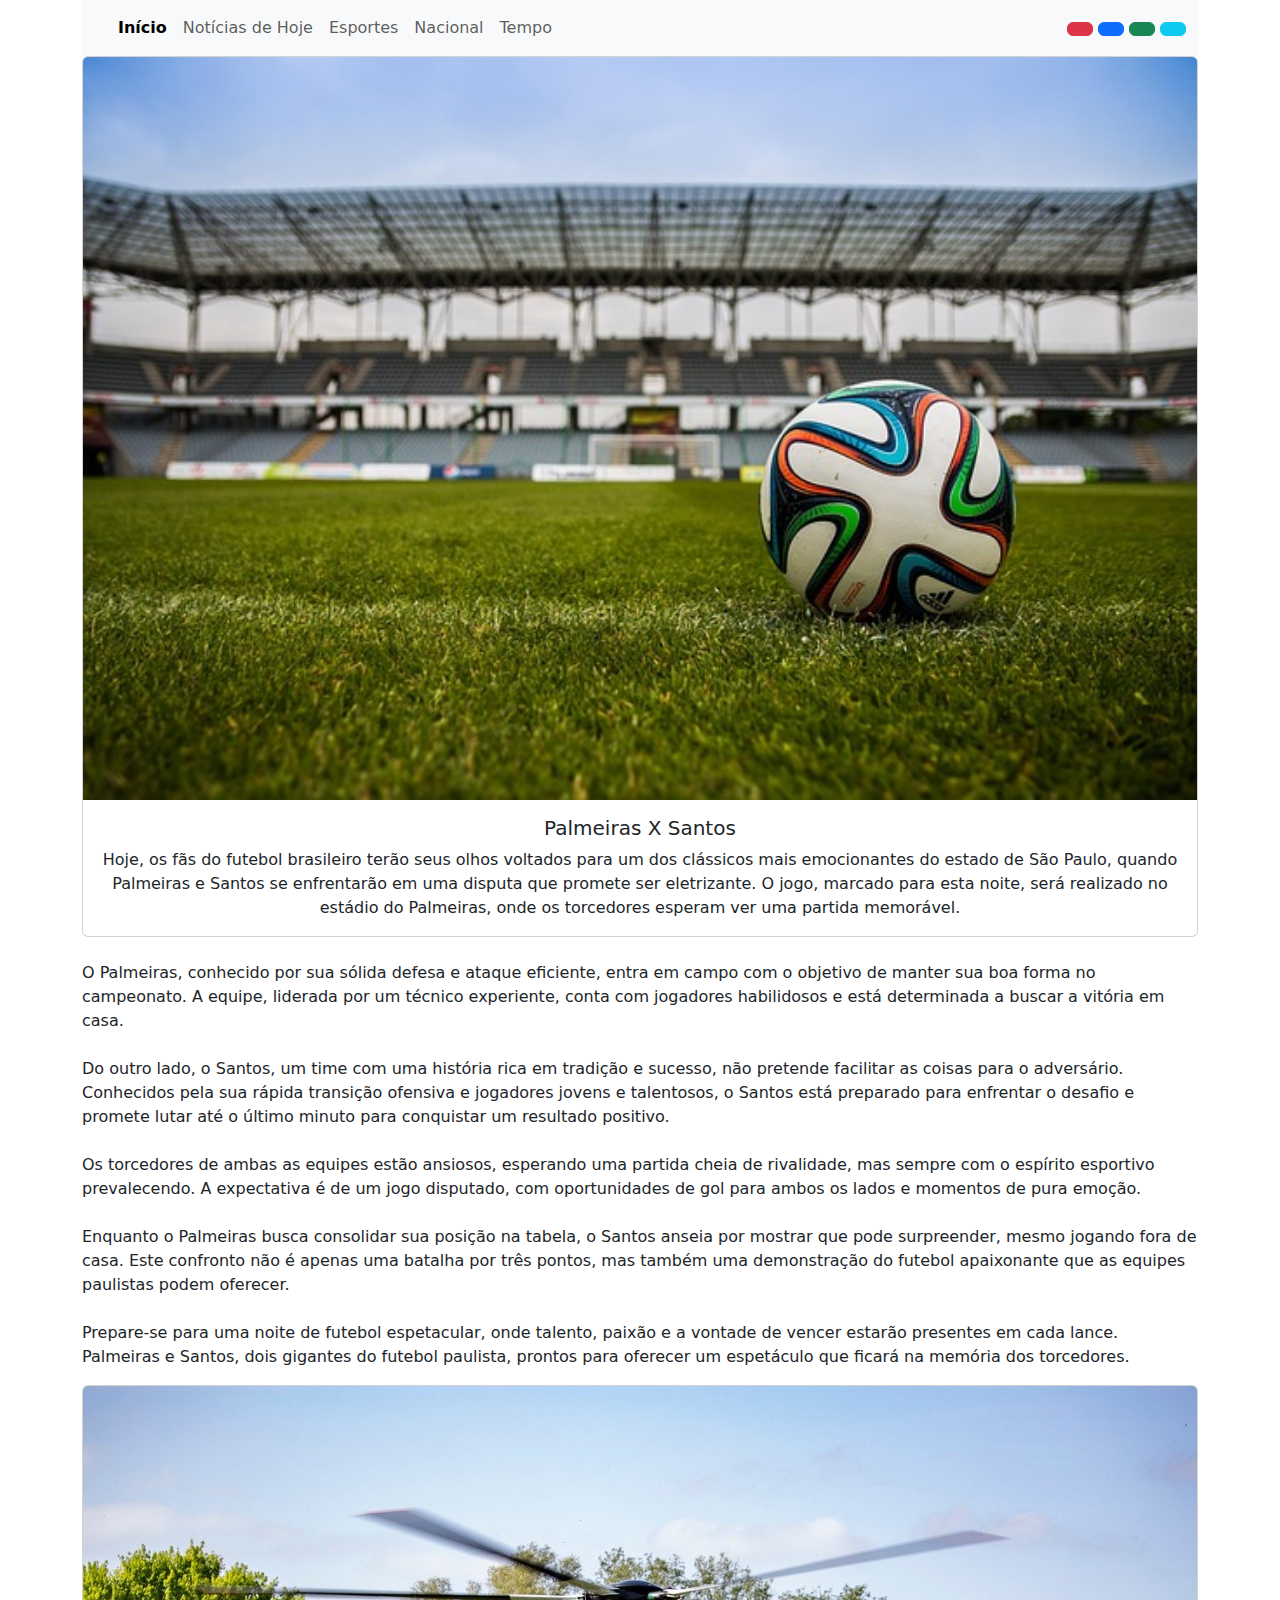
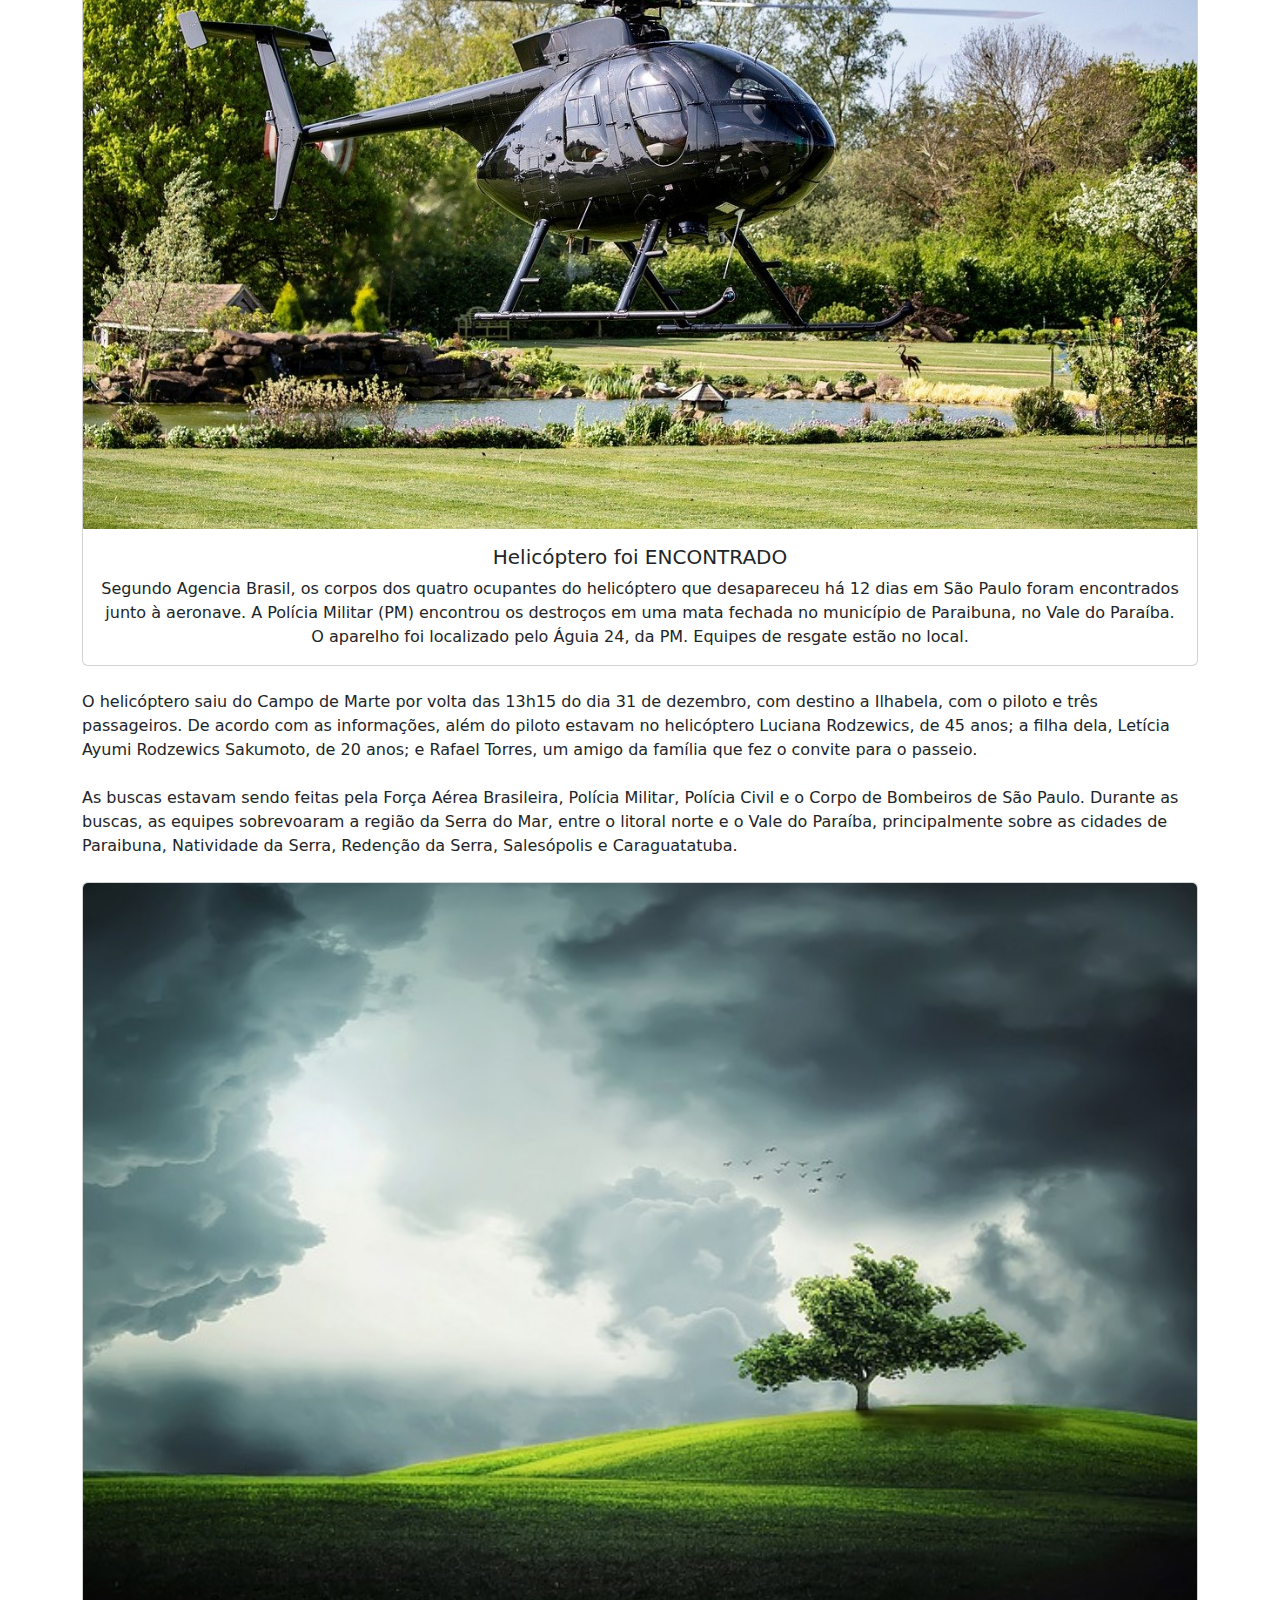
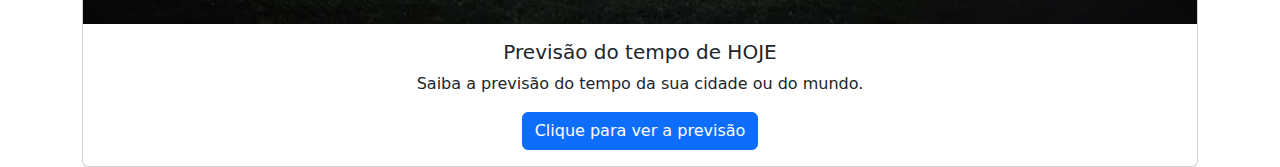
==== hoje.html @ dd2883b7 "Site indo ao ar" ====
<!DOCTYPE html>
<html lang="pt-BR">
<head>
    <meta charset="UTF-8">
    <meta name="viewport" content="width=device-width, initial-scale=1.0">
    <title>Notícias de HOJE</title>
    <link rel="stylesheet" type="text/css" href="css/bootstrap.min.css">
    <link rel="stylesheet" type="text/css" href="fonts/fontawesome-free-6.5.1-web/css/all.min.css">
    <link rel="stylesheet" type="text/css" href="css/style.css">
</head>
<body>
    <div class="container">
        


        <div class="row">
            <div class="col-lg-12">
                <nav class="navbar navbar-expand-lg bg-body-tertiary">
                    <div class="container-fluid">
                        <a class="navbar-brand" href="#"></a>
                        <button class="navbar-toggler" type="button" data-bs-toggle="collapse" data-bs-target="#navbarSupportedContent" aria-controls="navbarSupportedContent" aria-expanded="false" aria-label="Toggle navigation">
                            <span class="navbar-toggler-icon"></span>
                        </button>
                        <div class="collapse navbar-collapse" id="navbarSupportedContent">
                            <ul class="navbar-nav me-auto mb-2 mb-lg-0">
                                <li class="nav-item">
                                    <a class="nav-link active" aria-current="page" href="index.html"><strong>Início</strong></a>
                                </li>
                                <li class="nav-item">
                                    <a class="nav-link" href="hoje.html">Notícias de Hoje</a>
                                </li>
                                <li class="nav-item">
                                    <a class="nav-link" href="page1.html">Esportes</a>
                                </li>
                                <li class="nav-item">
                                    <a class="nav-link" href="page2.html">Nacional</a>
                                </li>
                                <li class="nav-item">
                                    <a class="nav-link" href="page3.html">Tempo</a>
                                </li>
                            </ul>
                            <div class="ms-auto">
                                <a href="#" class="btn btn-danger">
                                    <i class="fa-brands fa-instagram"></i>
                                </a>
                                <a href="#" class="btn btn-primary">
                                    <i class="fa-brands fa-facebook"></i>
                                </a>
                                <a href="#" class="btn btn-success">
                                    <i class="fa-brands fa-whatsapp"></i>
                                </a>
                                <a href="#" class="btn btn-info">
                                    <i class="fa-brands fa-twitter"></i>
                                </a>
                            </div>
                        </div>
                    </div>
                </nav>
            </div>
        </div>
        
        <div class="card" style="width: 100%;">
            <img src="images/futebol.jpg" class="card-img-top" alt="Foto de um jogo de Futebol">
            <div class="card-body" style="text-align: center;">
                <h5 class="card-title">Palmeiras X Santos</h5>
                <p class="card-text">Hoje, os fãs do futebol brasileiro terão seus olhos voltados para um dos clássicos mais emocionantes do estado de São Paulo, quando Palmeiras e Santos se enfrentarão em uma disputa que promete ser eletrizante. O jogo, marcado para esta noite, será realizado no estádio do Palmeiras, onde os torcedores esperam ver uma partida memorável.</p>
            </div>
        </div>
        
                <br>
            <p>O Palmeiras, conhecido por sua sólida defesa e ataque eficiente, entra em campo com o objetivo de manter sua boa forma no campeonato. A equipe, liderada por um técnico experiente, conta com jogadores habilidosos e está determinada a buscar a vitória em casa.
                <br>
                <br>
            Do outro lado, o Santos, um time com uma história rica em tradição e sucesso, não pretende facilitar as coisas para o adversário. Conhecidos pela sua rápida transição ofensiva e jogadores jovens e talentosos, o Santos está preparado para enfrentar o desafio e promete lutar até o último minuto para conquistar um resultado positivo.
                <br>
                <br>
            Os torcedores de ambas as equipes estão ansiosos, esperando uma partida cheia de rivalidade, mas sempre com o espírito esportivo prevalecendo. A expectativa é de um jogo disputado, com oportunidades de gol para ambos os lados e momentos de pura emoção.
                <br>
                <br>
            Enquanto o Palmeiras busca consolidar sua posição na tabela, o Santos anseia por mostrar que pode surpreender, mesmo jogando fora de casa. Este confronto não é apenas uma batalha por três pontos, mas também uma demonstração do futebol apaixonante que as equipes paulistas podem oferecer.
                <br>
                <br>
            Prepare-se para uma noite de futebol espetacular, onde talento, paixão e a vontade de vencer estarão presentes em cada lance. Palmeiras e Santos, dois gigantes do futebol paulista, prontos para oferecer um espetáculo que ficará na memória dos torcedores.
        </p>



        <div class="card" style="width: 100%;">
            <img src="images/helicoptero.jpg" class="card-img-top" alt="Foto de um helicóptero">
            <div class="card-body" style="text-align: center;">
                <h5 class="card-title">Helicóptero foi ENCONTRADO</h5>
                <p class="card-text">Segundo Agencia Brasil, os corpos dos quatro ocupantes do helicóptero que desapareceu há 12 dias em São Paulo foram encontrados junto à aeronave. A Polícia Militar (PM) encontrou os destroços em uma mata fechada no município de Paraibuna, no Vale do Paraíba. O aparelho foi localizado pelo Águia 24, da PM. Equipes de resgate estão no local.</p>
            </div>
        </div>
        
                <br>
            <p>O helicóptero saiu do Campo de Marte por volta das 13h15 do dia 31 de dezembro, com destino a Ilhabela, com o piloto e três passageiros. De acordo com as informações, além do piloto estavam no helicóptero Luciana Rodzewics, de 45 anos; a filha dela, Letícia Ayumi Rodzewics Sakumoto, de 20 anos; e Rafael Torres, um amigo da família que fez o convite para o passeio. 
                <br>
                <br>
            As buscas estavam sendo feitas pela Força Aérea Brasileira, Polícia Militar, Polícia Civil e o Corpo de Bombeiros de São Paulo. Durante as buscas, as equipes sobrevoaram a região da Serra do Mar, entre o litoral norte e o Vale do Paraíba, principalmente sobre as cidades de Paraibuna, Natividade da Serra, Redenção da Serra, Salesópolis e Caraguatatuba.
        </p>



        <div class="row mt-4">
            <div class="col-lg-12">
                <div class="card" style="width: 100%;">
                    <img src="images/tempo.jpg" class="card-img-top" alt="Foto do céu">
                    <div class="card-body" style="text-align: center;">
                        <h5 class="card-title">Previsão do tempo de HOJE</h5>
                        <p class="card-text">Saiba a previsão do tempo da sua cidade ou do mundo.</p>
                        <div class="d-flex justify-content-center">
                            <a href="page3.html" class="btn btn-primary">Clique para ver a previsão</a>
                        </div>
                    </div>
                </div>
            </div>
        </div>
        

    </div>

    <script type="text/javascript" src="js/bootstrap.bundle.min.js"></script>
</body>
</html>
---- css/style.css ----
@font-face {
    font-family: PlayfairDisplay;
    src: url(../fonts/Playfair_Display/static/PlayfairDisplay-ExtraBold.ttf);
}

.logo{
    font-family: PlayfairDisplay;
    font-size: 5rem;
    color: var(--bs-black);
}
.carousel-caption {
    background-color: rgba(0, 0, 0, 0.7);
    border-radius: 10px;
}

.temp {
    color: black;
    margin-top: 30px;
}

.descricao {
    color: black;
    margin-left: 20px;
    text-transform: capitalize; /* Deixa a primeira letra maiuscula*/
}

.umidade {
    color: black;
    margin-top: 30px;
}

.lupa {
    height: 20px;
}
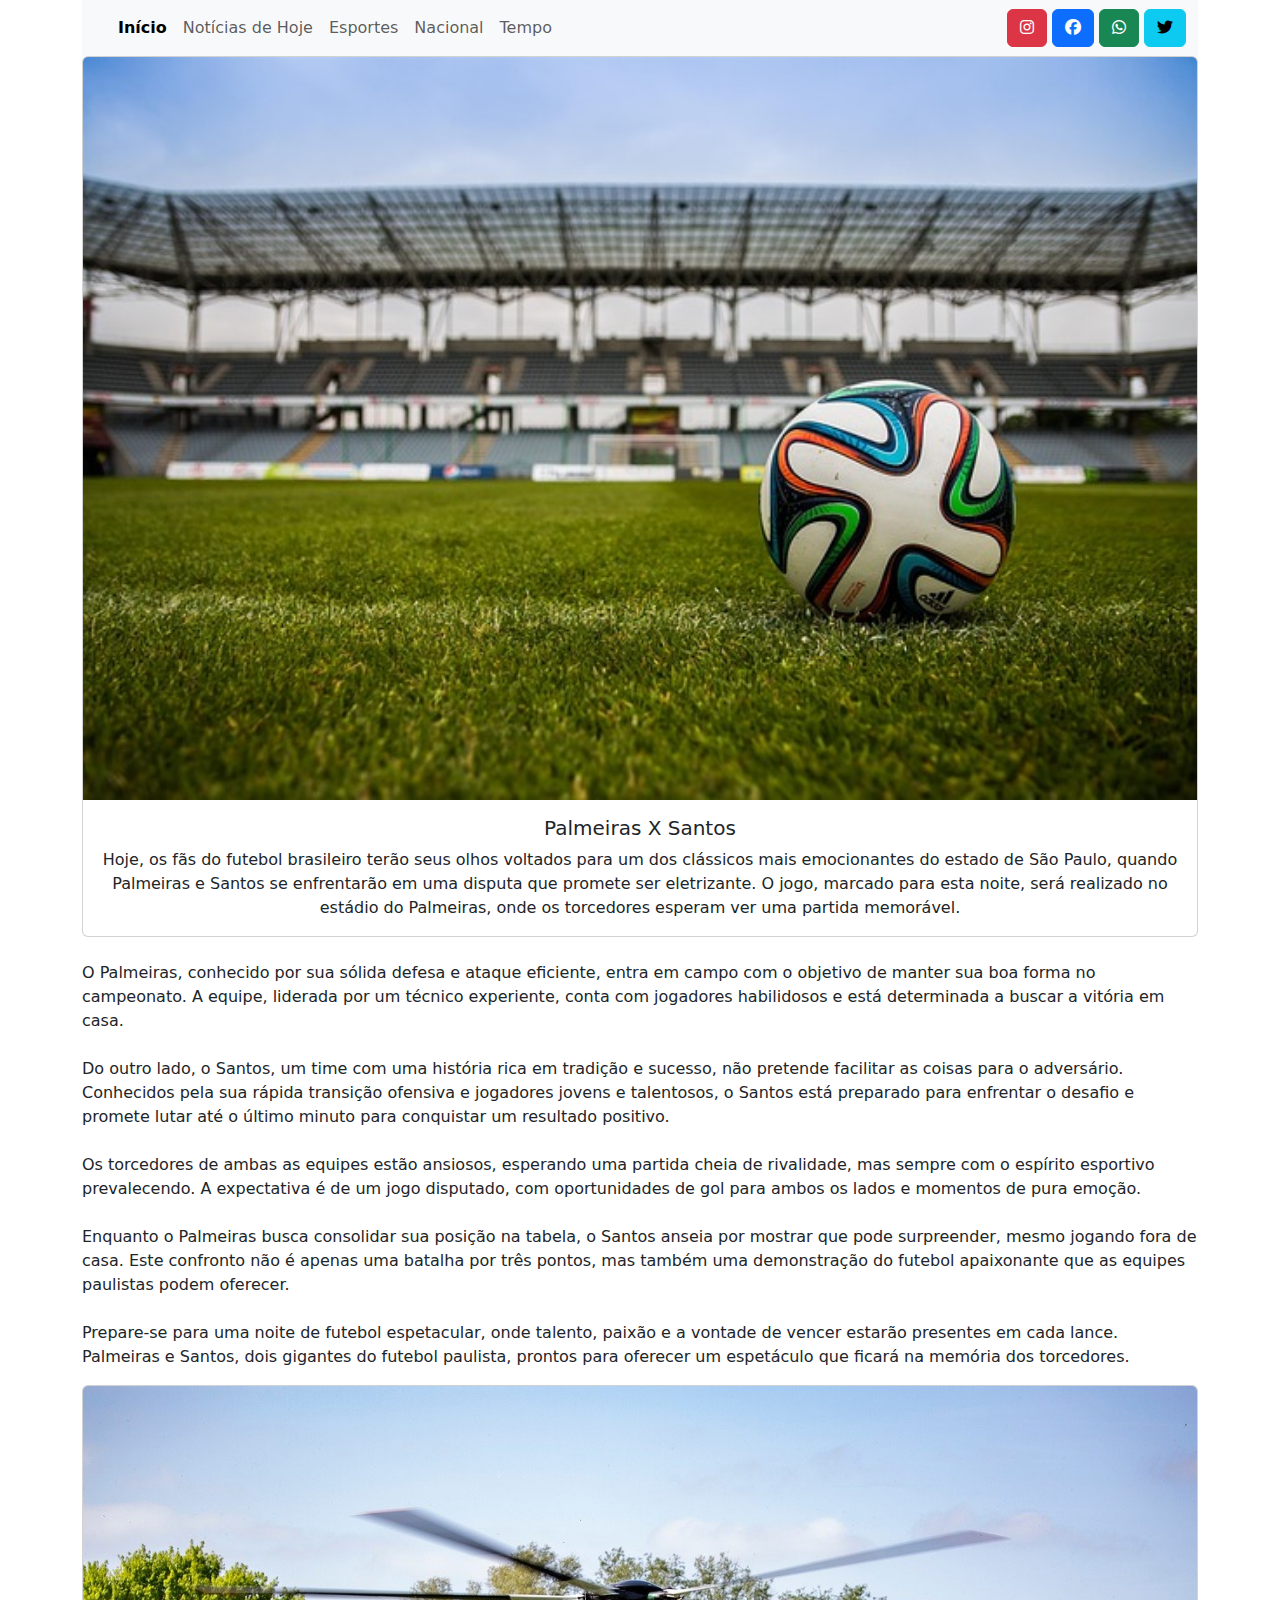
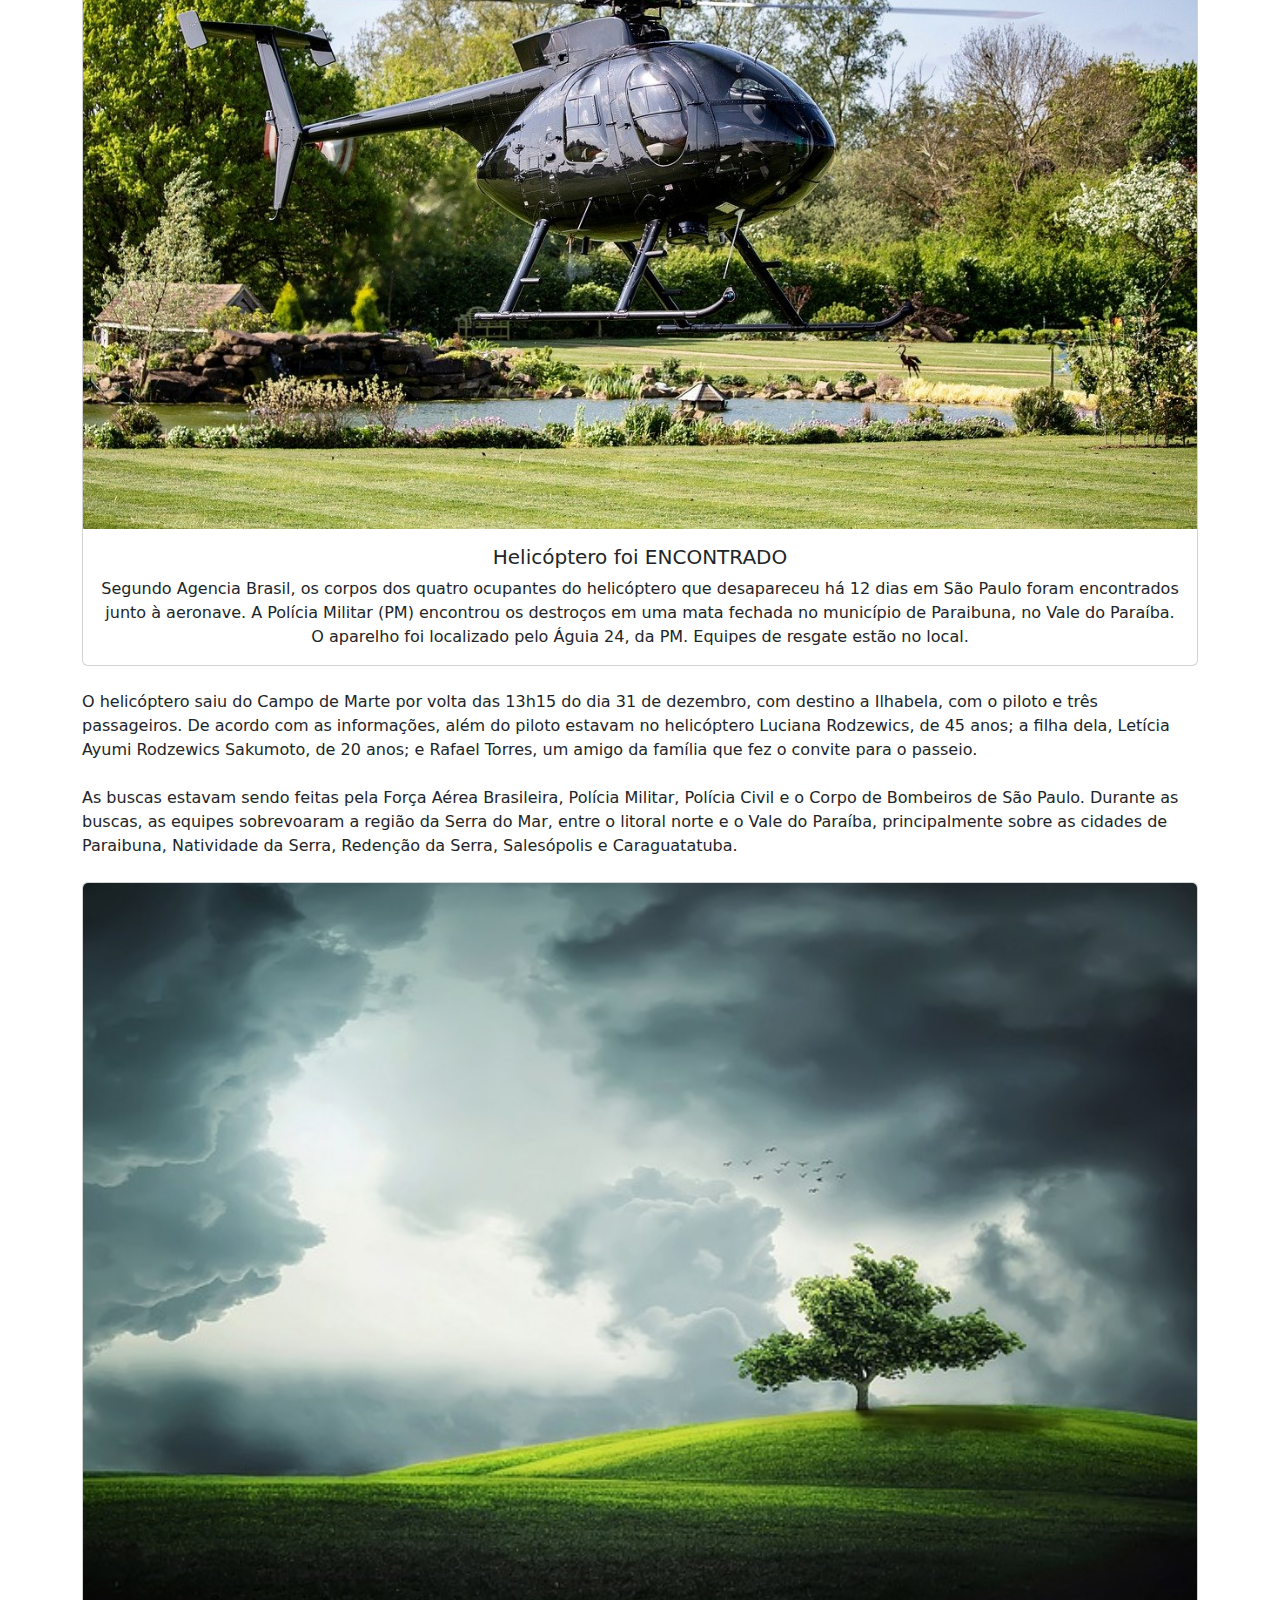
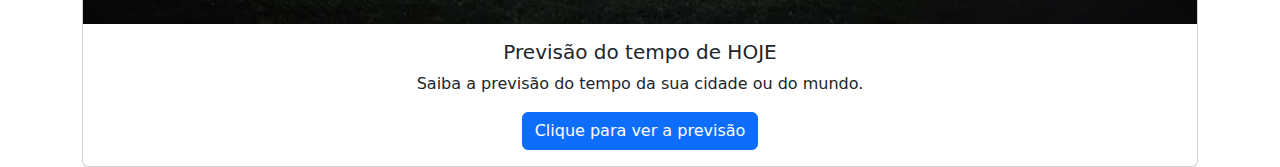
==== commit 2a252a7f: "Update hoje.html" ====
--- a/hoje.html
+++ b/hoje.html
@@ -7,6 +7,8 @@
     <link rel="stylesheet" type="text/css" href="css/bootstrap.min.css">
     <link rel="stylesheet" type="text/css" href="fonts/fontawesome-free-6.5.1-web/css/all.min.css">
     <link rel="stylesheet" type="text/css" href="css/style.css">
+    <script async src="https://pagead2.googlesyndication.com/pagead/js/adsbygoogle.js?client=ca-pub-5362430417203404"
+     crossorigin="anonymous"></script>
 </head>
 <body>
     <div class="container">
@@ -122,4 +124,4 @@
 
     <script type="text/javascript" src="js/bootstrap.bundle.min.js"></script>
 </body>
-</html>+</html>
--- a/fonts/fontawesome-free-6.5.1-web/css/all.min.css
+++ b/fonts/fontawesome-free-6.5.1-web/css/all.min.css
@@ -0,0 +1,9 @@
+/*!
+ * Font Awesome Free 6.5.1 by @fontawesome - https://fontawesome.com
+ * License - https://fontawesome.com/license/free (Icons: CC BY 4.0, Fonts: SIL OFL 1.1, Code: MIT License)
+ * Copyright 2023 Fonticons, Inc.
+ */
+.fa{font-family:var(--fa-style-family,"Font Awesome 6 Free");font-weight:var(--fa-style,900)}.fa,.fa-brands,.fa-classic,.fa-regular,.fa-sharp,.fa-solid,.fab,.far,.fas{-moz-osx-font-smoothing:grayscale;-webkit-font-smoothing:antialiased;display:var(--fa-display,inline-block);font-style:normal;font-variant:normal;line-height:1;text-rendering:auto}.fa-classic,.fa-regular,.fa-solid,.far,.fas{font-family:"Font Awesome 6 Free"}.fa-brands,.fab{font-family:"Font Awesome 6 Brands"}.fa-1x{font-size:1em}.fa-2x{font-size:2em}.fa-3x{font-size:3em}.fa-4x{font-size:4em}.fa-5x{font-size:5em}.fa-6x{font-size:6em}.fa-7x{font-size:7em}.fa-8x{font-size:8em}.fa-9x{font-size:9em}.fa-10x{font-size:10em}.fa-2xs{font-size:.625em;line-height:.1em;vertical-align:.225em}.fa-xs{font-size:.75em;line-height:.08333em;vertical-align:.125em}.fa-sm{font-size:.875em;line-height:.07143em;vertical-align:.05357em}.fa-lg{font-size:1.25em;line-height:.05em;vertical-align:-.075em}.fa-xl{font-size:1.5em;line-height:.04167em;vertical-align:-.125em}.fa-2xl{font-size:2em;line-height:.03125em;vertical-align:-.1875em}.fa-fw{text-align:center;width:1.25em}.fa-ul{list-style-type:none;margin-left:var(--fa-li-margin,2.5em);padding-left:0}.fa-ul>li{position:relative}.fa-li{left:calc(var(--fa-li-width, 2em)*-1);position:absolute;text-align:center;width:var(--fa-li-width,2em);line-height:inherit}.fa-border{border-radius:var(--fa-border-radius,.1em);border:var(--fa-border-width,.08em) var(--fa-border-style,solid) var(--fa-border-color,#eee);padding:var(--fa-border-padding,.2em .25em .15em)}.fa-pull-left{float:left;margin-right:var(--fa-pull-margin,.3em)}.fa-pull-right{float:right;margin-left:var(--fa-pull-margin,.3em)}.fa-beat{-webkit-animation-name:fa-beat;animation-name:fa-beat;-webkit-animation-delay:var(--fa-animation-delay,0s);animation-delay:var(--fa-animation-delay,0s);-webkit-animation-direction:var(--fa-animation-direction,normal);animation-direction:var(--fa-animation-direction,normal);-webkit-animation-duration:var(--fa-animation-duration,1s);animation-duration:var(--fa-animation-duration,1s);-webkit-animation-iteration-count:var(--fa-animation-iteration-count,infinite);animation-iteration-count:var(--fa-animation-iteration-count,infinite);-webkit-animation-timing-function:var(--fa-animation-timing,ease-in-out);animation-timing-function:var(--fa-animation-timing,ease-in-out)}.fa-bounce{-webkit-animation-name:fa-bounce;animation-name:fa-bounce;-webkit-animation-delay:var(--fa-animation-delay,0s);animation-delay:var(--fa-animation-delay,0s);-webkit-animation-direction:var(--fa-animation-direction,normal);animation-direction:var(--fa-animation-direction,normal);-webkit-animation-duration:var(--fa-animation-duration,1s);animation-duration:var(--fa-animation-duration,1s);-webkit-animation-iteration-count:var(--fa-animation-iteration-count,infinite);animation-iteration-count:var(--fa-animation-iteration-count,infinite);-webkit-animation-timing-function:var(--fa-animation-timing,cubic-bezier(.28,.84,.42,1));animation-timing-function:var(--fa-animation-timing,cubic-bezier(.28,.84,.42,1))}.fa-fade{-webkit-animation-name:fa-fade;animation-name:fa-fade;-webkit-animation-iteration-count:var(--fa-animation-iteration-count,infinite);animation-iteration-count:var(--fa-animation-iteration-count,infinite);-webkit-animation-timing-function:var(--fa-animation-timing,cubic-bezier(.4,0,.6,1));animation-timing-function:var(--fa-animation-timing,cubic-bezier(.4,0,.6,1))}.fa-beat-fade,.fa-fade{-webkit-animation-delay:var(--fa-animation-delay,0s);animation-delay:var(--fa-animation-delay,0s);-webkit-animation-direction:var(--fa-animation-direction,normal);animation-direction:var(--fa-animation-direction,normal);-webkit-animation-duration:var(--fa-animation-duration,1s);animation-duration:var(--fa-animation-duration,1s)}.fa-beat-fade{-webkit-animation-name:fa-beat-fade;animation-name:fa-beat-fade;-webkit-animation-iteration-count:var(--fa-animation-iteration-count,infinite);animation-iteration-count:var(--fa-animation-iteration-count,infinite);-webkit-animation-timing-function:var(--fa-animation-timing,cubic-bezier(.4,0,.6,1));animation-timing-function:var(--fa-animation-timing,cubic-bezier(.4,0,.6,1))}.fa-flip{-webkit-animation-name:fa-flip;animation-name:fa-flip;-webkit-animation-delay:var(--fa-animation-delay,0s);animation-delay:var(--fa-animation-delay,0s);-webkit-animation-direction:var(--fa-animation-direction,normal);animation-direction:var(--fa-animation-direction,normal);-webkit-animation-duration:var(--fa-animation-duration,1s);animation-duration:var(--fa-animation-duration,1s);-webkit-animation-iteration-count:var(--fa-animation-iteration-count,infinite);animation-iteration-count:var(--fa-animation-iteration-count,infinite);-webkit-animation-timing-function:var(--fa-animation-timing,ease-in-out);animation-timing-function:var(--fa-animation-timing,ease-in-out)}.fa-shake{-webkit-animation-name:fa-shake;animation-name:fa-shake;-webkit-animation-duration:var(--fa-animation-duration,1s);animation-duration:var(--fa-animation-duration,1s);-webkit-animation-iteration-count:var(--fa-animation-iteration-count,infinite);animation-iteration-count:var(--fa-animation-iteration-count,infinite);-webkit-animation-timing-function:var(--fa-animation-timing,linear);animation-timing-function:var(--fa-animation-timing,linear)}.fa-shake,.fa-spin{-webkit-animation-delay:var(--fa-animation-delay,0s);animation-delay:var(--fa-animation-delay,0s);-webkit-animation-direction:var(--fa-animation-direction,normal);animation-direction:var(--fa-animation-direction,normal)}.fa-spin{-webkit-animation-name:fa-spin;animation-name:fa-spin;-webkit-animation-duration:var(--fa-animation-duration,2s);animation-duration:var(--fa-animation-duration,2s);-webkit-animation-iteration-count:var(--fa-animation-iteration-count,infinite);animation-iteration-count:var(--fa-animation-iteration-count,infinite);-webkit-animation-timing-function:var(--fa-animation-timing,linear);animation-timing-function:var(--fa-animation-timing,linear)}.fa-spin-reverse{--fa-animation-direction:reverse}.fa-pulse,.fa-spin-pulse{-webkit-animation-name:fa-spin;animation-name:fa-spin;-webkit-animation-direction:var(--fa-animation-direction,normal);animation-direction:var(--fa-animation-direction,normal);-webkit-animation-duration:var(--fa-animation-duration,1s);animation-duration:var(--fa-animation-duration,1s);-webkit-animation-iteration-count:var(--fa-animation-iteration-count,infinite);animation-iteration-count:var(--fa-animation-iteration-count,infinite);-webkit-animation-timing-function:var(--fa-animation-timing,steps(8));animation-timing-function:var(--fa-animation-timing,steps(8))}@media (prefers-reduced-motion:reduce){.fa-beat,.fa-beat-fade,.fa-bounce,.fa-fade,.fa-flip,.fa-pulse,.fa-shake,.fa-spin,.fa-spin-pulse{-webkit-animation-delay:-1ms;animation-delay:-1ms;-webkit-animation-duration:1ms;animation-duration:1ms;-webkit-animation-iteration-count:1;animation-iteration-count:1;-webkit-transition-delay:0s;transition-delay:0s;-webkit-transition-duration:0s;transition-duration:0s}}@-webkit-keyframes fa-beat{0%,90%{-webkit-transform:scale(1);transform:scale(1)}45%{-webkit-transform:scale(var(--fa-beat-scale,1.25));transform:scale(var(--fa-beat-scale,1.25))}}@keyframes fa-beat{0%,90%{-webkit-transform:scale(1);transform:scale(1)}45%{-webkit-transform:scale(var(--fa-beat-scale,1.25));transform:scale(var(--fa-beat-scale,1.25))}}@-webkit-keyframes fa-bounce{0%{-webkit-transform:scale(1) translateY(0);transform:scale(1) translateY(0)}10%{-webkit-transform:scale(var(--fa-bounce-start-scale-x,1.1),var(--fa-bounce-start-scale-y,.9)) translateY(0);transform:scale(var(--fa-bounce-start-scale-x,1.1),var(--fa-bounce-start-scale-y,.9)) translateY(0)}30%{-webkit-transform:scale(var(--fa-bounce-jump-scale-x,.9),var(--fa-bounce-jump-scale-y,1.1)) translateY(var(--fa-bounce-height,-.5em));transform:scale(var(--fa-bounce-jump-scale-x,.9),var(--fa-bounce-jump-scale-y,1.1)) translateY(var(--fa-bounce-height,-.5em))}50%{-webkit-transform:scale(var(--fa-bounce-land-scale-x,1.05),var(--fa-bounce-land-scale-y,.95)) translateY(0);transform:scale(var(--fa-bounce-land-scale-x,1.05),var(--fa-bounce-land-scale-y,.95)) translateY(0)}57%{-webkit-transform:scale(1) translateY(var(--fa-bounce-rebound,-.125em));transform:scale(1) translateY(var(--fa-bounce-rebound,-.125em))}64%{-webkit-transform:scale(1) translateY(0);transform:scale(1) translateY(0)}to{-webkit-transform:scale(1) translateY(0);transform:scale(1) translateY(0)}}@keyframes fa-bounce{0%{-webkit-transform:scale(1) translateY(0);transform:scale(1) translateY(0)}10%{-webkit-transform:scale(var(--fa-bounce-start-scale-x,1.1),var(--fa-bounce-start-scale-y,.9)) translateY(0);transform:scale(var(--fa-bounce-start-scale-x,1.1),var(--fa-bounce-start-scale-y,.9)) translateY(0)}30%{-webkit-transform:scale(var(--fa-bounce-jump-scale-x,.9),var(--fa-bounce-jump-scale-y,1.1)) translateY(var(--fa-bounce-height,-.5em));transform:scale(var(--fa-bounce-jump-scale-x,.9),var(--fa-bounce-jump-scale-y,1.1)) translateY(var(--fa-bounce-height,-.5em))}50%{-webkit-transform:scale(var(--fa-bounce-land-scale-x,1.05),var(--fa-bounce-land-scale-y,.95)) translateY(0);transform:scale(var(--fa-bounce-land-scale-x,1.05),var(--fa-bounce-land-scale-y,.95)) translateY(0)}57%{-webkit-transform:scale(1) translateY(var(--fa-bounce-rebound,-.125em));transform:scale(1) translateY(var(--fa-bounce-rebound,-.125em))}64%{-webkit-transform:scale(1) translateY(0);transform:scale(1) translateY(0)}to{-webkit-transform:scale(1) translateY(0);transform:scale(1) translateY(0)}}@-webkit-keyframes fa-fade{50%{opacity:var(--fa-fade-opacity,.4)}}@keyframes fa-fade{50%{opacity:var(--fa-fade-opacity,.4)}}@-webkit-keyframes fa-beat-fade{0%,to{opacity:var(--fa-beat-fade-opacity,.4);-webkit-transform:scale(1);transform:scale(1)}50%{opacity:1;-webkit-transform:scale(var(--fa-beat-fade-scale,1.125));transform:scale(var(--fa-beat-fade-scale,1.125))}}@keyframes fa-beat-fade{0%,to{opacity:var(--fa-beat-fade-opacity,.4);-webkit-transform:scale(1);transform:scale(1)}50%{opacity:1;-webkit-transform:scale(var(--fa-beat-fade-scale,1.125));transform:scale(var(--fa-beat-fade-scale,1.125))}}@-webkit-keyframes fa-flip{50%{-webkit-transform:rotate3d(var(--fa-flip-x,0),var(--fa-flip-y,1),var(--fa-flip-z,0),var(--fa-flip-angle,-180deg));transform:rotate3d(var(--fa-flip-x,0),var(--fa-flip-y,1),var(--fa-flip-z,0),var(--fa-flip-angle,-180deg))}}@keyframes fa-flip{50%{-webkit-transform:rotate3d(var(--fa-flip-x,0),var(--fa-flip-y,1),var(--fa-flip-z,0),var(--fa-flip-angle,-180deg));transform:rotate3d(var(--fa-flip-x,0),var(--fa-flip-y,1),var(--fa-flip-z,0),var(--fa-flip-angle,-180deg))}}@-webkit-keyframes fa-shake{0%{-webkit-transform:rotate(-15deg);transform:rotate(-15deg)}4%{-webkit-transform:rotate(15deg);transform:rotate(15deg)}8%,24%{-webkit-transform:rotate(-18deg);transform:rotate(-18deg)}12%,28%{-webkit-transform:rotate(18deg);transform:rotate(18deg)}16%{-webkit-transform:rotate(-22deg);transform:rotate(-22deg)}20%{-webkit-transform:rotate(22deg);transform:rotate(22deg)}32%{-webkit-transform:rotate(-12deg);transform:rotate(-12deg)}36%{-webkit-transform:rotate(12deg);transform:rotate(12deg)}40%,to{-webkit-transform:rotate(0deg);transform:rotate(0deg)}}@keyframes fa-shake{0%{-webkit-transform:rotate(-15deg);transform:rotate(-15deg)}4%{-webkit-transform:rotate(15deg);transform:rotate(15deg)}8%,24%{-webkit-transform:rotate(-18deg);transform:rotate(-18deg)}12%,28%{-webkit-transform:rotate(18deg);transform:rotate(18deg)}16%{-webkit-transform:rotate(-22deg);transform:rotate(-22deg)}20%{-webkit-transform:rotate(22deg);transform:rotate(22deg)}32%{-webkit-transform:rotate(-12deg);transform:rotate(-12deg)}36%{-webkit-transform:rotate(12deg);transform:rotate(12deg)}40%,to{-webkit-transform:rotate(0deg);transform:rotate(0deg)}}@-webkit-keyframes fa-spin{0%{-webkit-transform:rotate(0deg);transform:rotate(0deg)}to{-webkit-transform:rotate(1turn);transform:rotate(1turn)}}@keyframes fa-spin{0%{-webkit-transform:rotate(0deg);transform:rotate(0deg)}to{-webkit-transform:rotate(1turn);transform:rotate(1turn)}}.fa-rotate-90{-webkit-transform:rotate(90deg);transform:rotate(90deg)}.fa-rotate-180{-webkit-transform:rotate(180deg);transform:rotate(180deg)}.fa-rotate-270{-webkit-transform:rotate(270deg);transform:rotate(270deg)}.fa-flip-horizontal{-webkit-transform:scaleX(-1);transform:scaleX(-1)}.fa-flip-vertical{-webkit-transform:scaleY(-1);transform:scaleY(-1)}.fa-flip-both,.fa-flip-horizontal.fa-flip-vertical{-webkit-transform:scale(-1);transform:scale(-1)}.fa-rotate-by{-webkit-transform:rotate(var(--fa-rotate-angle,none));transform:rotate(var(--fa-rotate-angle,none))}.fa-stack{display:inline-block;height:2em;line-height:2em;position:relative;vertical-align:middle;width:2.5em}.fa-stack-1x,.fa-stack-2x{left:0;position:absolute;text-align:center;width:100%;z-index:var(--fa-stack-z-index,auto)}.fa-stack-1x{line-height:inherit}.fa-stack-2x{font-size:2em}.fa-inverse{color:var(--fa-inverse,#fff)}
+
+.fa-0:before{content:"\30"}.fa-1:before{content:"\31"}.fa-2:before{content:"\32"}.fa-3:before{content:"\33"}.fa-4:before{content:"\34"}.fa-5:before{content:"\35"}.fa-6:before{content:"\36"}.fa-7:before{content:"\37"}.fa-8:before{content:"\38"}.fa-9:before{content:"\39"}.fa-fill-drip:before{content:"\f576"}.fa-arrows-to-circle:before{content:"\e4bd"}.fa-chevron-circle-right:before,.fa-circle-chevron-right:before{content:"\f138"}.fa-at:before{content:"\40"}.fa-trash-alt:before,.fa-trash-can:before{content:"\f2ed"}.fa-text-height:before{content:"\f034"}.fa-user-times:before,.fa-user-xmark:before{content:"\f235"}.fa-stethoscope:before{content:"\f0f1"}.fa-comment-alt:before,.fa-message:before{content:"\f27a"}.fa-info:before{content:"\f129"}.fa-compress-alt:before,.fa-down-left-and-up-right-to-center:before{content:"\f422"}.fa-explosion:before{content:"\e4e9"}.fa-file-alt:before,.fa-file-lines:before,.fa-file-text:before{content:"\f15c"}.fa-wave-square:before{content:"\f83e"}.fa-ring:before{content:"\f70b"}.fa-building-un:before{content:"\e4d9"}.fa-dice-three:before{content:"\f527"}.fa-calendar-alt:before,.fa-calendar-days:before{content:"\f073"}.fa-anchor-circle-check:before{content:"\e4aa"}.fa-building-circle-arrow-right:before{content:"\e4d1"}.fa-volleyball-ball:before,.fa-volleyball:before{content:"\f45f"}.fa-arrows-up-to-line:before{content:"\e4c2"}.fa-sort-desc:before,.fa-sort-down:before{content:"\f0dd"}.fa-circle-minus:before,.fa-minus-circle:before{content:"\f056"}.fa-door-open:before{content:"\f52b"}.fa-right-from-bracket:before,.fa-sign-out-alt:before{content:"\f2f5"}.fa-atom:before{content:"\f5d2"}.fa-soap:before{content:"\e06e"}.fa-heart-music-camera-bolt:before,.fa-icons:before{content:"\f86d"}.fa-microphone-alt-slash:before,.fa-microphone-lines-slash:before{content:"\f539"}.fa-bridge-circle-check:before{content:"\e4c9"}.fa-pump-medical:before{content:"\e06a"}.fa-fingerprint:before{content:"\f577"}.fa-hand-point-right:before{content:"\f0a4"}.fa-magnifying-glass-location:before,.fa-search-location:before{content:"\f689"}.fa-forward-step:before,.fa-step-forward:before{content:"\f051"}.fa-face-smile-beam:before,.fa-smile-beam:before{content:"\f5b8"}.fa-flag-checkered:before{content:"\f11e"}.fa-football-ball:before,.fa-football:before{content:"\f44e"}.fa-school-circle-exclamation:before{content:"\e56c"}.fa-crop:before{content:"\f125"}.fa-angle-double-down:before,.fa-angles-down:before{content:"\f103"}.fa-users-rectangle:before{content:"\e594"}.fa-people-roof:before{content:"\e537"}.fa-people-line:before{content:"\e534"}.fa-beer-mug-empty:before,.fa-beer:before{content:"\f0fc"}.fa-diagram-predecessor:before{content:"\e477"}.fa-arrow-up-long:before,.fa-long-arrow-up:before{content:"\f176"}.fa-burn:before,.fa-fire-flame-simple:before{content:"\f46a"}.fa-male:before,.fa-person:before{content:"\f183"}.fa-laptop:before{content:"\f109"}.fa-file-csv:before{content:"\f6dd"}.fa-menorah:before{content:"\f676"}.fa-truck-plane:before{content:"\e58f"}.fa-record-vinyl:before{content:"\f8d9"}.fa-face-grin-stars:before,.fa-grin-stars:before{content:"\f587"}.fa-bong:before{content:"\f55c"}.fa-pastafarianism:before,.fa-spaghetti-monster-flying:before{content:"\f67b"}.fa-arrow-down-up-across-line:before{content:"\e4af"}.fa-spoon:before,.fa-utensil-spoon:before{content:"\f2e5"}.fa-jar-wheat:before{content:"\e517"}.fa-envelopes-bulk:before,.fa-mail-bulk:before{content:"\f674"}.fa-file-circle-exclamation:before{content:"\e4eb"}.fa-circle-h:before,.fa-hospital-symbol:before{content:"\f47e"}.fa-pager:before{content:"\f815"}.fa-address-book:before,.fa-contact-book:before{content:"\f2b9"}.fa-strikethrough:before{content:"\f0cc"}.fa-k:before{content:"\4b"}.fa-landmark-flag:before{content:"\e51c"}.fa-pencil-alt:before,.fa-pencil:before{content:"\f303"}.fa-backward:before{content:"\f04a"}.fa-caret-right:before{content:"\f0da"}.fa-comments:before{content:"\f086"}.fa-file-clipboard:before,.fa-paste:before{content:"\f0ea"}.fa-code-pull-request:before{content:"\e13c"}.fa-clipboard-list:before{content:"\f46d"}.fa-truck-loading:before,.fa-truck-ramp-box:before{content:"\f4de"}.fa-user-check:before{content:"\f4fc"}.fa-vial-virus:before{content:"\e597"}.fa-sheet-plastic:before{content:"\e571"}.fa-blog:before{content:"\f781"}.fa-user-ninja:before{content:"\f504"}.fa-person-arrow-up-from-line:before{content:"\e539"}.fa-scroll-torah:before,.fa-torah:before{content:"\f6a0"}.fa-broom-ball:before,.fa-quidditch-broom-ball:before,.fa-quidditch:before{content:"\f458"}.fa-toggle-off:before{content:"\f204"}.fa-archive:before,.fa-box-archive:before{content:"\f187"}.fa-person-drowning:before{content:"\e545"}.fa-arrow-down-9-1:before,.fa-sort-numeric-desc:before,.fa-sort-numeric-down-alt:before{content:"\f886"}.fa-face-grin-tongue-squint:before,.fa-grin-tongue-squint:before{content:"\f58a"}.fa-spray-can:before{content:"\f5bd"}.fa-truck-monster:before{content:"\f63b"}.fa-w:before{content:"\57"}.fa-earth-africa:before,.fa-globe-africa:before{content:"\f57c"}.fa-rainbow:before{content:"\f75b"}.fa-circle-notch:before{content:"\f1ce"}.fa-tablet-alt:before,.fa-tablet-screen-button:before{content:"\f3fa"}.fa-paw:before{content:"\f1b0"}.fa-cloud:before{content:"\f0c2"}.fa-trowel-bricks:before{content:"\e58a"}.fa-face-flushed:before,.fa-flushed:before{content:"\f579"}.fa-hospital-user:before{content:"\f80d"}.fa-tent-arrow-left-right:before{content:"\e57f"}.fa-gavel:before,.fa-legal:before{content:"\f0e3"}.fa-binoculars:before{content:"\f1e5"}.fa-microphone-slash:before{content:"\f131"}.fa-box-tissue:before{content:"\e05b"}.fa-motorcycle:before{content:"\f21c"}.fa-bell-concierge:before,.fa-concierge-bell:before{content:"\f562"}.fa-pen-ruler:before,.fa-pencil-ruler:before{content:"\f5ae"}.fa-people-arrows-left-right:before,.fa-people-arrows:before{content:"\e068"}.fa-mars-and-venus-burst:before{content:"\e523"}.fa-caret-square-right:before,.fa-square-caret-right:before{content:"\f152"}.fa-cut:before,.fa-scissors:before{content:"\f0c4"}.fa-sun-plant-wilt:before{content:"\e57a"}.fa-toilets-portable:before{content:"\e584"}.fa-hockey-puck:before{content:"\f453"}.fa-table:before{content:"\f0ce"}.fa-magnifying-glass-arrow-right:before{content:"\e521"}.fa-digital-tachograph:before,.fa-tachograph-digital:before{content:"\f566"}.fa-users-slash:before{content:"\e073"}.fa-clover:before{content:"\e139"}.fa-mail-reply:before,.fa-reply:before{content:"\f3e5"}.fa-star-and-crescent:before{content:"\f699"}.fa-house-fire:before{content:"\e50c"}.fa-minus-square:before,.fa-square-minus:before{content:"\f146"}.fa-helicopter:before{content:"\f533"}.fa-compass:before{content:"\f14e"}.fa-caret-square-down:before,.fa-square-caret-down:before{content:"\f150"}.fa-file-circle-question:before{content:"\e4ef"}.fa-laptop-code:before{content:"\f5fc"}.fa-swatchbook:before{content:"\f5c3"}.fa-prescription-bottle:before{content:"\f485"}.fa-bars:before,.fa-navicon:before{content:"\f0c9"}.fa-people-group:before{content:"\e533"}.fa-hourglass-3:before,.fa-hourglass-end:before{content:"\f253"}.fa-heart-broken:before,.fa-heart-crack:before{content:"\f7a9"}.fa-external-link-square-alt:before,.fa-square-up-right:before{content:"\f360"}.fa-face-kiss-beam:before,.fa-kiss-beam:before{content:"\f597"}.fa-film:before{content:"\f008"}.fa-ruler-horizontal:before{content:"\f547"}.fa-people-robbery:before{content:"\e536"}.fa-lightbulb:before{content:"\f0eb"}.fa-caret-left:before{content:"\f0d9"}.fa-circle-exclamation:before,.fa-exclamation-circle:before{content:"\f06a"}.fa-school-circle-xmark:before{content:"\e56d"}.fa-arrow-right-from-bracket:before,.fa-sign-out:before{content:"\f08b"}.fa-chevron-circle-down:before,.fa-circle-chevron-down:before{content:"\f13a"}.fa-unlock-alt:before,.fa-unlock-keyhole:before{content:"\f13e"}.fa-cloud-showers-heavy:before{content:"\f740"}.fa-headphones-alt:before,.fa-headphones-simple:before{content:"\f58f"}.fa-sitemap:before{content:"\f0e8"}.fa-circle-dollar-to-slot:before,.fa-donate:before{content:"\f4b9"}.fa-memory:before{content:"\f538"}.fa-road-spikes:before{content:"\e568"}.fa-fire-burner:before{content:"\e4f1"}.fa-flag:before{content:"\f024"}.fa-hanukiah:before{content:"\f6e6"}.fa-feather:before{content:"\f52d"}.fa-volume-down:before,.fa-volume-low:before{content:"\f027"}.fa-comment-slash:before{content:"\f4b3"}.fa-cloud-sun-rain:before{content:"\f743"}.fa-compress:before{content:"\f066"}.fa-wheat-alt:before,.fa-wheat-awn:before{content:"\e2cd"}.fa-ankh:before{content:"\f644"}.fa-hands-holding-child:before{content:"\e4fa"}.fa-asterisk:before{content:"\2a"}.fa-check-square:before,.fa-square-check:before{content:"\f14a"}.fa-peseta-sign:before{content:"\e221"}.fa-header:before,.fa-heading:before{content:"\f1dc"}.fa-ghost:before{content:"\f6e2"}.fa-list-squares:before,.fa-list:before{content:"\f03a"}.fa-phone-square-alt:before,.fa-square-phone-flip:before{content:"\f87b"}.fa-cart-plus:before{content:"\f217"}.fa-gamepad:before{content:"\f11b"}.fa-circle-dot:before,.fa-dot-circle:before{content:"\f192"}.fa-dizzy:before,.fa-face-dizzy:before{content:"\f567"}.fa-egg:before{content:"\f7fb"}.fa-house-medical-circle-xmark:before{content:"\e513"}.fa-campground:before{content:"\f6bb"}.fa-folder-plus:before{content:"\f65e"}.fa-futbol-ball:before,.fa-futbol:before,.fa-soccer-ball:before{content:"\f1e3"}.fa-paint-brush:before,.fa-paintbrush:before{content:"\f1fc"}.fa-lock:before{content:"\f023"}.fa-gas-pump:before{content:"\f52f"}.fa-hot-tub-person:before,.fa-hot-tub:before{content:"\f593"}.fa-map-location:before,.fa-map-marked:before{content:"\f59f"}.fa-house-flood-water:before{content:"\e50e"}.fa-tree:before{content:"\f1bb"}.fa-bridge-lock:before{content:"\e4cc"}.fa-sack-dollar:before{content:"\f81d"}.fa-edit:before,.fa-pen-to-square:before{content:"\f044"}.fa-car-side:before{content:"\f5e4"}.fa-share-alt:before,.fa-share-nodes:before{content:"\f1e0"}.fa-heart-circle-minus:before{content:"\e4ff"}.fa-hourglass-2:before,.fa-hourglass-half:before{content:"\f252"}.fa-microscope:before{content:"\f610"}.fa-sink:before{content:"\e06d"}.fa-bag-shopping:before,.fa-shopping-bag:before{content:"\f290"}.fa-arrow-down-z-a:before,.fa-sort-alpha-desc:before,.fa-sort-alpha-down-alt:before{content:"\f881"}.fa-mitten:before{content:"\f7b5"}.fa-person-rays:before{content:"\e54d"}.fa-users:before{content:"\f0c0"}.fa-eye-slash:before{content:"\f070"}.fa-flask-vial:before{content:"\e4f3"}.fa-hand-paper:before,.fa-hand:before{content:"\f256"}.fa-om:before{content:"\f679"}.fa-worm:before{content:"\e599"}.fa-house-circle-xmark:before{content:"\e50b"}.fa-plug:before{content:"\f1e6"}.fa-chevron-up:before{content:"\f077"}.fa-hand-spock:before{content:"\f259"}.fa-stopwatch:before{content:"\f2f2"}.fa-face-kiss:before,.fa-kiss:before{content:"\f596"}.fa-bridge-circle-xmark:before{content:"\e4cb"}.fa-face-grin-tongue:before,.fa-grin-tongue:before{content:"\f589"}.fa-chess-bishop:before{content:"\f43a"}.fa-face-grin-wink:before,.fa-grin-wink:before{content:"\f58c"}.fa-deaf:before,.fa-deafness:before,.fa-ear-deaf:before,.fa-hard-of-hearing:before{content:"\f2a4"}.fa-road-circle-check:before{content:"\e564"}.fa-dice-five:before{content:"\f523"}.fa-rss-square:before,.fa-square-rss:before{content:"\f143"}.fa-land-mine-on:before{content:"\e51b"}.fa-i-cursor:before{content:"\f246"}.fa-stamp:before{content:"\f5bf"}.fa-stairs:before{content:"\e289"}.fa-i:before{content:"\49"}.fa-hryvnia-sign:before,.fa-hryvnia:before{content:"\f6f2"}.fa-pills:before{content:"\f484"}.fa-face-grin-wide:before,.fa-grin-alt:before{content:"\f581"}.fa-tooth:before{content:"\f5c9"}.fa-v:before{content:"\56"}.fa-bangladeshi-taka-sign:before{content:"\e2e6"}.fa-bicycle:before{content:"\f206"}.fa-rod-asclepius:before,.fa-rod-snake:before,.fa-staff-aesculapius:before,.fa-staff-snake:before{content:"\e579"}.fa-head-side-cough-slash:before{content:"\e062"}.fa-ambulance:before,.fa-truck-medical:before{content:"\f0f9"}.fa-wheat-awn-circle-exclamation:before{content:"\e598"}.fa-snowman:before{content:"\f7d0"}.fa-mortar-pestle:before{content:"\f5a7"}.fa-road-barrier:before{content:"\e562"}.fa-school:before{content:"\f549"}.fa-igloo:before{content:"\f7ae"}.fa-joint:before{content:"\f595"}.fa-angle-right:before{content:"\f105"}.fa-horse:before{content:"\f6f0"}.fa-q:before{content:"\51"}.fa-g:before{content:"\47"}.fa-notes-medical:before{content:"\f481"}.fa-temperature-2:before,.fa-temperature-half:before,.fa-thermometer-2:before,.fa-thermometer-half:before{content:"\f2c9"}.fa-dong-sign:before{content:"\e169"}.fa-capsules:before{content:"\f46b"}.fa-poo-bolt:before,.fa-poo-storm:before{content:"\f75a"}.fa-face-frown-open:before,.fa-frown-open:before{content:"\f57a"}.fa-hand-point-up:before{content:"\f0a6"}.fa-money-bill:before{content:"\f0d6"}.fa-bookmark:before{content:"\f02e"}.fa-align-justify:before{content:"\f039"}.fa-umbrella-beach:before{content:"\f5ca"}.fa-helmet-un:before{content:"\e503"}.fa-bullseye:before{content:"\f140"}.fa-bacon:before{content:"\f7e5"}.fa-hand-point-down:before{content:"\f0a7"}.fa-arrow-up-from-bracket:before{content:"\e09a"}.fa-folder-blank:before,.fa-folder:before{content:"\f07b"}.fa-file-medical-alt:before,.fa-file-waveform:before{content:"\f478"}.fa-radiation:before{content:"\f7b9"}.fa-chart-simple:before{content:"\e473"}.fa-mars-stroke:before{content:"\f229"}.fa-vial:before{content:"\f492"}.fa-dashboard:before,.fa-gauge-med:before,.fa-gauge:before,.fa-tachometer-alt-average:before{content:"\f624"}.fa-magic-wand-sparkles:before,.fa-wand-magic-sparkles:before{content:"\e2ca"}.fa-e:before{content:"\45"}.fa-pen-alt:before,.fa-pen-clip:before{content:"\f305"}.fa-bridge-circle-exclamation:before{content:"\e4ca"}.fa-user:before{content:"\f007"}.fa-school-circle-check:before{content:"\e56b"}.fa-dumpster:before{content:"\f793"}.fa-shuttle-van:before,.fa-van-shuttle:before{content:"\f5b6"}.fa-building-user:before{content:"\e4da"}.fa-caret-square-left:before,.fa-square-caret-left:before{content:"\f191"}.fa-highlighter:before{content:"\f591"}.fa-key:before{content:"\f084"}.fa-bullhorn:before{content:"\f0a1"}.fa-globe:before{content:"\f0ac"}.fa-synagogue:before{content:"\f69b"}.fa-person-half-dress:before{content:"\e548"}.fa-road-bridge:before{content:"\e563"}.fa-location-arrow:before{content:"\f124"}.fa-c:before{content:"\43"}.fa-tablet-button:before{content:"\f10a"}.fa-building-lock:before{content:"\e4d6"}.fa-pizza-slice:before{content:"\f818"}.fa-money-bill-wave:before{content:"\f53a"}.fa-area-chart:before,.fa-chart-area:before{content:"\f1fe"}.fa-house-flag:before{content:"\e50d"}.fa-person-circle-minus:before{content:"\e540"}.fa-ban:before,.fa-cancel:before{content:"\f05e"}.fa-camera-rotate:before{content:"\e0d8"}.fa-air-freshener:before,.fa-spray-can-sparkles:before{content:"\f5d0"}.fa-star:before{content:"\f005"}.fa-repeat:before{content:"\f363"}.fa-cross:before{content:"\f654"}.fa-box:before{content:"\f466"}.fa-venus-mars:before{content:"\f228"}.fa-arrow-pointer:before,.fa-mouse-pointer:before{content:"\f245"}.fa-expand-arrows-alt:before,.fa-maximize:before{content:"\f31e"}.fa-charging-station:before{content:"\f5e7"}.fa-shapes:before,.fa-triangle-circle-square:before{content:"\f61f"}.fa-random:before,.fa-shuffle:before{content:"\f074"}.fa-person-running:before,.fa-running:before{content:"\f70c"}.fa-mobile-retro:before{content:"\e527"}.fa-grip-lines-vertical:before{content:"\f7a5"}.fa-spider:before{content:"\f717"}.fa-hands-bound:before{content:"\e4f9"}.fa-file-invoice-dollar:before{content:"\f571"}.fa-plane-circle-exclamation:before{content:"\e556"}.fa-x-ray:before{content:"\f497"}.fa-spell-check:before{content:"\f891"}.fa-slash:before{content:"\f715"}.fa-computer-mouse:before,.fa-mouse:before{content:"\f8cc"}.fa-arrow-right-to-bracket:before,.fa-sign-in:before{content:"\f090"}.fa-shop-slash:before,.fa-store-alt-slash:before{content:"\e070"}.fa-server:before{content:"\f233"}.fa-virus-covid-slash:before{content:"\e4a9"}.fa-shop-lock:before{content:"\e4a5"}.fa-hourglass-1:before,.fa-hourglass-start:before{content:"\f251"}.fa-blender-phone:before{content:"\f6b6"}.fa-building-wheat:before{content:"\e4db"}.fa-person-breastfeeding:before{content:"\e53a"}.fa-right-to-bracket:before,.fa-sign-in-alt:before{content:"\f2f6"}.fa-venus:before{content:"\f221"}.fa-passport:before{content:"\f5ab"}.fa-heart-pulse:before,.fa-heartbeat:before{content:"\f21e"}.fa-people-carry-box:before,.fa-people-carry:before{content:"\f4ce"}.fa-temperature-high:before{content:"\f769"}.fa-microchip:before{content:"\f2db"}.fa-crown:before{content:"\f521"}.fa-weight-hanging:before{content:"\f5cd"}.fa-xmarks-lines:before{content:"\e59a"}.fa-file-prescription:before{content:"\f572"}.fa-weight-scale:before,.fa-weight:before{content:"\f496"}.fa-user-friends:before,.fa-user-group:before{content:"\f500"}.fa-arrow-up-a-z:before,.fa-sort-alpha-up:before{content:"\f15e"}.fa-chess-knight:before{content:"\f441"}.fa-face-laugh-squint:before,.fa-laugh-squint:before{content:"\f59b"}.fa-wheelchair:before{content:"\f193"}.fa-arrow-circle-up:before,.fa-circle-arrow-up:before{content:"\f0aa"}.fa-toggle-on:before{content:"\f205"}.fa-person-walking:before,.fa-walking:before{content:"\f554"}.fa-l:before{content:"\4c"}.fa-fire:before{content:"\f06d"}.fa-bed-pulse:before,.fa-procedures:before{content:"\f487"}.fa-shuttle-space:before,.fa-space-shuttle:before{content:"\f197"}.fa-face-laugh:before,.fa-laugh:before{content:"\f599"}.fa-folder-open:before{content:"\f07c"}.fa-heart-circle-plus:before{content:"\e500"}.fa-code-fork:before{content:"\e13b"}.fa-city:before{content:"\f64f"}.fa-microphone-alt:before,.fa-microphone-lines:before{content:"\f3c9"}.fa-pepper-hot:before{content:"\f816"}.fa-unlock:before{content:"\f09c"}.fa-colon-sign:before{content:"\e140"}.fa-headset:before{content:"\f590"}.fa-store-slash:before{content:"\e071"}.fa-road-circle-xmark:before{content:"\e566"}.fa-user-minus:before{content:"\f503"}.fa-mars-stroke-up:before,.fa-mars-stroke-v:before{content:"\f22a"}.fa-champagne-glasses:before,.fa-glass-cheers:before{content:"\f79f"}.fa-clipboard:before{content:"\f328"}.fa-house-circle-exclamation:before{content:"\e50a"}.fa-file-arrow-up:before,.fa-file-upload:before{content:"\f574"}.fa-wifi-3:before,.fa-wifi-strong:before,.fa-wifi:before{content:"\f1eb"}.fa-bath:before,.fa-bathtub:before{content:"\f2cd"}.fa-underline:before{content:"\f0cd"}.fa-user-edit:before,.fa-user-pen:before{content:"\f4ff"}.fa-signature:before{content:"\f5b7"}.fa-stroopwafel:before{content:"\f551"}.fa-bold:before{content:"\f032"}.fa-anchor-lock:before{content:"\e4ad"}.fa-building-ngo:before{content:"\e4d7"}.fa-manat-sign:before{content:"\e1d5"}.fa-not-equal:before{content:"\f53e"}.fa-border-style:before,.fa-border-top-left:before{content:"\f853"}.fa-map-location-dot:before,.fa-map-marked-alt:before{content:"\f5a0"}.fa-jedi:before{content:"\f669"}.fa-poll:before,.fa-square-poll-vertical:before{content:"\f681"}.fa-mug-hot:before{content:"\f7b6"}.fa-battery-car:before,.fa-car-battery:before{content:"\f5df"}.fa-gift:before{content:"\f06b"}.fa-dice-two:before{content:"\f528"}.fa-chess-queen:before{content:"\f445"}.fa-glasses:before{content:"\f530"}.fa-chess-board:before{content:"\f43c"}.fa-building-circle-check:before{content:"\e4d2"}.fa-person-chalkboard:before{content:"\e53d"}.fa-mars-stroke-h:before,.fa-mars-stroke-right:before{content:"\f22b"}.fa-hand-back-fist:before,.fa-hand-rock:before{content:"\f255"}.fa-caret-square-up:before,.fa-square-caret-up:before{content:"\f151"}.fa-cloud-showers-water:before{content:"\e4e4"}.fa-bar-chart:before,.fa-chart-bar:before{content:"\f080"}.fa-hands-bubbles:before,.fa-hands-wash:before{content:"\e05e"}.fa-less-than-equal:before{content:"\f537"}.fa-train:before{content:"\f238"}.fa-eye-low-vision:before,.fa-low-vision:before{content:"\f2a8"}.fa-crow:before{content:"\f520"}.fa-sailboat:before{content:"\e445"}.fa-window-restore:before{content:"\f2d2"}.fa-plus-square:before,.fa-square-plus:before{content:"\f0fe"}.fa-torii-gate:before{content:"\f6a1"}.fa-frog:before{content:"\f52e"}.fa-bucket:before{content:"\e4cf"}.fa-image:before{content:"\f03e"}.fa-microphone:before{content:"\f130"}.fa-cow:before{content:"\f6c8"}.fa-caret-up:before{content:"\f0d8"}.fa-screwdriver:before{content:"\f54a"}.fa-folder-closed:before{content:"\e185"}.fa-house-tsunami:before{content:"\e515"}.fa-square-nfi:before{content:"\e576"}.fa-arrow-up-from-ground-water:before{content:"\e4b5"}.fa-glass-martini-alt:before,.fa-martini-glass:before{content:"\f57b"}.fa-rotate-back:before,.fa-rotate-backward:before,.fa-rotate-left:before,.fa-undo-alt:before{content:"\f2ea"}.fa-columns:before,.fa-table-columns:before{content:"\f0db"}.fa-lemon:before{content:"\f094"}.fa-head-side-mask:before{content:"\e063"}.fa-handshake:before{content:"\f2b5"}.fa-gem:before{content:"\f3a5"}.fa-dolly-box:before,.fa-dolly:before{content:"\f472"}.fa-smoking:before{content:"\f48d"}.fa-compress-arrows-alt:before,.fa-minimize:before{content:"\f78c"}.fa-monument:before{content:"\f5a6"}.fa-snowplow:before{content:"\f7d2"}.fa-angle-double-right:before,.fa-angles-right:before{content:"\f101"}.fa-cannabis:before{content:"\f55f"}.fa-circle-play:before,.fa-play-circle:before{content:"\f144"}.fa-tablets:before{content:"\f490"}.fa-ethernet:before{content:"\f796"}.fa-eur:before,.fa-euro-sign:before,.fa-euro:before{content:"\f153"}.fa-chair:before{content:"\f6c0"}.fa-check-circle:before,.fa-circle-check:before{content:"\f058"}.fa-circle-stop:before,.fa-stop-circle:before{content:"\f28d"}.fa-compass-drafting:before,.fa-drafting-compass:before{content:"\f568"}.fa-plate-wheat:before{content:"\e55a"}.fa-icicles:before{content:"\f7ad"}.fa-person-shelter:before{content:"\e54f"}.fa-neuter:before{content:"\f22c"}.fa-id-badge:before{content:"\f2c1"}.fa-marker:before{content:"\f5a1"}.fa-face-laugh-beam:before,.fa-laugh-beam:before{content:"\f59a"}.fa-helicopter-symbol:before{content:"\e502"}.fa-universal-access:before{content:"\f29a"}.fa-chevron-circle-up:before,.fa-circle-chevron-up:before{content:"\f139"}.fa-lari-sign:before{content:"\e1c8"}.fa-volcano:before{content:"\f770"}.fa-person-walking-dashed-line-arrow-right:before{content:"\e553"}.fa-gbp:before,.fa-pound-sign:before,.fa-sterling-sign:before{content:"\f154"}.fa-viruses:before{content:"\e076"}.fa-square-person-confined:before{content:"\e577"}.fa-user-tie:before{content:"\f508"}.fa-arrow-down-long:before,.fa-long-arrow-down:before{content:"\f175"}.fa-tent-arrow-down-to-line:before{content:"\e57e"}.fa-certificate:before{content:"\f0a3"}.fa-mail-reply-all:before,.fa-reply-all:before{content:"\f122"}.fa-suitcase:before{content:"\f0f2"}.fa-person-skating:before,.fa-skating:before{content:"\f7c5"}.fa-filter-circle-dollar:before,.fa-funnel-dollar:before{content:"\f662"}.fa-camera-retro:before{content:"\f083"}.fa-arrow-circle-down:before,.fa-circle-arrow-down:before{content:"\f0ab"}.fa-arrow-right-to-file:before,.fa-file-import:before{content:"\f56f"}.fa-external-link-square:before,.fa-square-arrow-up-right:before{content:"\f14c"}.fa-box-open:before{content:"\f49e"}.fa-scroll:before{content:"\f70e"}.fa-spa:before{content:"\f5bb"}.fa-location-pin-lock:before{content:"\e51f"}.fa-pause:before{content:"\f04c"}.fa-hill-avalanche:before{content:"\e507"}.fa-temperature-0:before,.fa-temperature-empty:before,.fa-thermometer-0:before,.fa-thermometer-empty:before{content:"\f2cb"}.fa-bomb:before{content:"\f1e2"}.fa-registered:before{content:"\f25d"}.fa-address-card:before,.fa-contact-card:before,.fa-vcard:before{content:"\f2bb"}.fa-balance-scale-right:before,.fa-scale-unbalanced-flip:before{content:"\f516"}.fa-subscript:before{content:"\f12c"}.fa-diamond-turn-right:before,.fa-directions:before{content:"\f5eb"}.fa-burst:before{content:"\e4dc"}.fa-house-laptop:before,.fa-laptop-house:before{content:"\e066"}.fa-face-tired:before,.fa-tired:before{content:"\f5c8"}.fa-money-bills:before{content:"\e1f3"}.fa-smog:before{content:"\f75f"}.fa-crutch:before{content:"\f7f7"}.fa-cloud-arrow-up:before,.fa-cloud-upload-alt:before,.fa-cloud-upload:before{content:"\f0ee"}.fa-palette:before{content:"\f53f"}.fa-arrows-turn-right:before{content:"\e4c0"}.fa-vest:before{content:"\e085"}.fa-ferry:before{content:"\e4ea"}.fa-arrows-down-to-people:before{content:"\e4b9"}.fa-seedling:before,.fa-sprout:before{content:"\f4d8"}.fa-arrows-alt-h:before,.fa-left-right:before{content:"\f337"}.fa-boxes-packing:before{content:"\e4c7"}.fa-arrow-circle-left:before,.fa-circle-arrow-left:before{content:"\f0a8"}.fa-group-arrows-rotate:before{content:"\e4f6"}.fa-bowl-food:before{content:"\e4c6"}.fa-candy-cane:before{content:"\f786"}.fa-arrow-down-wide-short:before,.fa-sort-amount-asc:before,.fa-sort-amount-down:before{content:"\f160"}.fa-cloud-bolt:before,.fa-thunderstorm:before{content:"\f76c"}.fa-remove-format:before,.fa-text-slash:before{content:"\f87d"}.fa-face-smile-wink:before,.fa-smile-wink:before{content:"\f4da"}.fa-file-word:before{content:"\f1c2"}.fa-file-powerpoint:before{content:"\f1c4"}.fa-arrows-h:before,.fa-arrows-left-right:before{content:"\f07e"}.fa-house-lock:before{content:"\e510"}.fa-cloud-arrow-down:before,.fa-cloud-download-alt:before,.fa-cloud-download:before{content:"\f0ed"}.fa-children:before{content:"\e4e1"}.fa-blackboard:before,.fa-chalkboard:before{content:"\f51b"}.fa-user-alt-slash:before,.fa-user-large-slash:before{content:"\f4fa"}.fa-envelope-open:before{content:"\f2b6"}.fa-handshake-alt-slash:before,.fa-handshake-simple-slash:before{content:"\e05f"}.fa-mattress-pillow:before{content:"\e525"}.fa-guarani-sign:before{content:"\e19a"}.fa-arrows-rotate:before,.fa-refresh:before,.fa-sync:before{content:"\f021"}.fa-fire-extinguisher:before{content:"\f134"}.fa-cruzeiro-sign:before{content:"\e152"}.fa-greater-than-equal:before{content:"\f532"}.fa-shield-alt:before,.fa-shield-halved:before{content:"\f3ed"}.fa-atlas:before,.fa-book-atlas:before{content:"\f558"}.fa-virus:before{content:"\e074"}.fa-envelope-circle-check:before{content:"\e4e8"}.fa-layer-group:before{content:"\f5fd"}.fa-arrows-to-dot:before{content:"\e4be"}.fa-archway:before{content:"\f557"}.fa-heart-circle-check:before{content:"\e4fd"}.fa-house-chimney-crack:before,.fa-house-damage:before{content:"\f6f1"}.fa-file-archive:before,.fa-file-zipper:before{content:"\f1c6"}.fa-square:before{content:"\f0c8"}.fa-glass-martini:before,.fa-martini-glass-empty:before{content:"\f000"}.fa-couch:before{content:"\f4b8"}.fa-cedi-sign:before{content:"\e0df"}.fa-italic:before{content:"\f033"}.fa-church:before{content:"\f51d"}.fa-comments-dollar:before{content:"\f653"}.fa-democrat:before{content:"\f747"}.fa-z:before{content:"\5a"}.fa-person-skiing:before,.fa-skiing:before{content:"\f7c9"}.fa-road-lock:before{content:"\e567"}.fa-a:before{content:"\41"}.fa-temperature-arrow-down:before,.fa-temperature-down:before{content:"\e03f"}.fa-feather-alt:before,.fa-feather-pointed:before{content:"\f56b"}.fa-p:before{content:"\50"}.fa-snowflake:before{content:"\f2dc"}.fa-newspaper:before{content:"\f1ea"}.fa-ad:before,.fa-rectangle-ad:before{content:"\f641"}.fa-arrow-circle-right:before,.fa-circle-arrow-right:before{content:"\f0a9"}.fa-filter-circle-xmark:before{content:"\e17b"}.fa-locust:before{content:"\e520"}.fa-sort:before,.fa-unsorted:before{content:"\f0dc"}.fa-list-1-2:before,.fa-list-numeric:before,.fa-list-ol:before{content:"\f0cb"}.fa-person-dress-burst:before{content:"\e544"}.fa-money-check-alt:before,.fa-money-check-dollar:before{content:"\f53d"}.fa-vector-square:before{content:"\f5cb"}.fa-bread-slice:before{content:"\f7ec"}.fa-language:before{content:"\f1ab"}.fa-face-kiss-wink-heart:before,.fa-kiss-wink-heart:before{content:"\f598"}.fa-filter:before{content:"\f0b0"}.fa-question:before{content:"\3f"}.fa-file-signature:before{content:"\f573"}.fa-arrows-alt:before,.fa-up-down-left-right:before{content:"\f0b2"}.fa-house-chimney-user:before{content:"\e065"}.fa-hand-holding-heart:before{content:"\f4be"}.fa-puzzle-piece:before{content:"\f12e"}.fa-money-check:before{content:"\f53c"}.fa-star-half-alt:before,.fa-star-half-stroke:before{content:"\f5c0"}.fa-code:before{content:"\f121"}.fa-glass-whiskey:before,.fa-whiskey-glass:before{content:"\f7a0"}.fa-building-circle-exclamation:before{content:"\e4d3"}.fa-magnifying-glass-chart:before{content:"\e522"}.fa-arrow-up-right-from-square:before,.fa-external-link:before{content:"\f08e"}.fa-cubes-stacked:before{content:"\e4e6"}.fa-krw:before,.fa-won-sign:before,.fa-won:before{content:"\f159"}.fa-virus-covid:before{content:"\e4a8"}.fa-austral-sign:before{content:"\e0a9"}.fa-f:before{content:"\46"}.fa-leaf:before{content:"\f06c"}.fa-road:before{content:"\f018"}.fa-cab:before,.fa-taxi:before{content:"\f1ba"}.fa-person-circle-plus:before{content:"\e541"}.fa-chart-pie:before,.fa-pie-chart:before{content:"\f200"}.fa-bolt-lightning:before{content:"\e0b7"}.fa-sack-xmark:before{content:"\e56a"}.fa-file-excel:before{content:"\f1c3"}.fa-file-contract:before{content:"\f56c"}.fa-fish-fins:before{content:"\e4f2"}.fa-building-flag:before{content:"\e4d5"}.fa-face-grin-beam:before,.fa-grin-beam:before{content:"\f582"}.fa-object-ungroup:before{content:"\f248"}.fa-poop:before{content:"\f619"}.fa-location-pin:before,.fa-map-marker:before{content:"\f041"}.fa-kaaba:before{content:"\f66b"}.fa-toilet-paper:before{content:"\f71e"}.fa-hard-hat:before,.fa-hat-hard:before,.fa-helmet-safety:before{content:"\f807"}.fa-eject:before{content:"\f052"}.fa-arrow-alt-circle-right:before,.fa-circle-right:before{content:"\f35a"}.fa-plane-circle-check:before{content:"\e555"}.fa-face-rolling-eyes:before,.fa-meh-rolling-eyes:before{content:"\f5a5"}.fa-object-group:before{content:"\f247"}.fa-chart-line:before,.fa-line-chart:before{content:"\f201"}.fa-mask-ventilator:before{content:"\e524"}.fa-arrow-right:before{content:"\f061"}.fa-map-signs:before,.fa-signs-post:before{content:"\f277"}.fa-cash-register:before{content:"\f788"}.fa-person-circle-question:before{content:"\e542"}.fa-h:before{content:"\48"}.fa-tarp:before{content:"\e57b"}.fa-screwdriver-wrench:before,.fa-tools:before{content:"\f7d9"}.fa-arrows-to-eye:before{content:"\e4bf"}.fa-plug-circle-bolt:before{content:"\e55b"}.fa-heart:before{content:"\f004"}.fa-mars-and-venus:before{content:"\f224"}.fa-home-user:before,.fa-house-user:before{content:"\e1b0"}.fa-dumpster-fire:before{content:"\f794"}.fa-house-crack:before{content:"\e3b1"}.fa-cocktail:before,.fa-martini-glass-citrus:before{content:"\f561"}.fa-face-surprise:before,.fa-surprise:before{content:"\f5c2"}.fa-bottle-water:before{content:"\e4c5"}.fa-circle-pause:before,.fa-pause-circle:before{content:"\f28b"}.fa-toilet-paper-slash:before{content:"\e072"}.fa-apple-alt:before,.fa-apple-whole:before{content:"\f5d1"}.fa-kitchen-set:before{content:"\e51a"}.fa-r:before{content:"\52"}.fa-temperature-1:before,.fa-temperature-quarter:before,.fa-thermometer-1:before,.fa-thermometer-quarter:before{content:"\f2ca"}.fa-cube:before{content:"\f1b2"}.fa-bitcoin-sign:before{content:"\e0b4"}.fa-shield-dog:before{content:"\e573"}.fa-solar-panel:before{content:"\f5ba"}.fa-lock-open:before{content:"\f3c1"}.fa-elevator:before{content:"\e16d"}.fa-money-bill-transfer:before{content:"\e528"}.fa-money-bill-trend-up:before{content:"\e529"}.fa-house-flood-water-circle-arrow-right:before{content:"\e50f"}.fa-poll-h:before,.fa-square-poll-horizontal:before{content:"\f682"}.fa-circle:before{content:"\f111"}.fa-backward-fast:before,.fa-fast-backward:before{content:"\f049"}.fa-recycle:before{content:"\f1b8"}.fa-user-astronaut:before{content:"\f4fb"}.fa-plane-slash:before{content:"\e069"}.fa-trademark:before{content:"\f25c"}.fa-basketball-ball:before,.fa-basketball:before{content:"\f434"}.fa-satellite-dish:before{content:"\f7c0"}.fa-arrow-alt-circle-up:before,.fa-circle-up:before{content:"\f35b"}.fa-mobile-alt:before,.fa-mobile-screen-button:before{content:"\f3cd"}.fa-volume-high:before,.fa-volume-up:before{content:"\f028"}.fa-users-rays:before{content:"\e593"}.fa-wallet:before{content:"\f555"}.fa-clipboard-check:before{content:"\f46c"}.fa-file-audio:before{content:"\f1c7"}.fa-burger:before,.fa-hamburger:before{content:"\f805"}.fa-wrench:before{content:"\f0ad"}.fa-bugs:before{content:"\e4d0"}.fa-rupee-sign:before,.fa-rupee:before{content:"\f156"}.fa-file-image:before{content:"\f1c5"}.fa-circle-question:before,.fa-question-circle:before{content:"\f059"}.fa-plane-departure:before{content:"\f5b0"}.fa-handshake-slash:before{content:"\e060"}.fa-book-bookmark:before{content:"\e0bb"}.fa-code-branch:before{content:"\f126"}.fa-hat-cowboy:before{content:"\f8c0"}.fa-bridge:before{content:"\e4c8"}.fa-phone-alt:before,.fa-phone-flip:before{content:"\f879"}.fa-truck-front:before{content:"\e2b7"}.fa-cat:before{content:"\f6be"}.fa-anchor-circle-exclamation:before{content:"\e4ab"}.fa-truck-field:before{content:"\e58d"}.fa-route:before{content:"\f4d7"}.fa-clipboard-question:before{content:"\e4e3"}.fa-panorama:before{content:"\e209"}.fa-comment-medical:before{content:"\f7f5"}.fa-teeth-open:before{content:"\f62f"}.fa-file-circle-minus:before{content:"\e4ed"}.fa-tags:before{content:"\f02c"}.fa-wine-glass:before{content:"\f4e3"}.fa-fast-forward:before,.fa-forward-fast:before{content:"\f050"}.fa-face-meh-blank:before,.fa-meh-blank:before{content:"\f5a4"}.fa-parking:before,.fa-square-parking:before{content:"\f540"}.fa-house-signal:before{content:"\e012"}.fa-bars-progress:before,.fa-tasks-alt:before{content:"\f828"}.fa-faucet-drip:before{content:"\e006"}.fa-cart-flatbed:before,.fa-dolly-flatbed:before{content:"\f474"}.fa-ban-smoking:before,.fa-smoking-ban:before{content:"\f54d"}.fa-terminal:before{content:"\f120"}.fa-mobile-button:before{content:"\f10b"}.fa-house-medical-flag:before{content:"\e514"}.fa-basket-shopping:before,.fa-shopping-basket:before{content:"\f291"}.fa-tape:before{content:"\f4db"}.fa-bus-alt:before,.fa-bus-simple:before{content:"\f55e"}.fa-eye:before{content:"\f06e"}.fa-face-sad-cry:before,.fa-sad-cry:before{content:"\f5b3"}.fa-audio-description:before{content:"\f29e"}.fa-person-military-to-person:before{content:"\e54c"}.fa-file-shield:before{content:"\e4f0"}.fa-user-slash:before{content:"\f506"}.fa-pen:before{content:"\f304"}.fa-tower-observation:before{content:"\e586"}.fa-file-code:before{content:"\f1c9"}.fa-signal-5:before,.fa-signal-perfect:before,.fa-signal:before{content:"\f012"}.fa-bus:before{content:"\f207"}.fa-heart-circle-xmark:before{content:"\e501"}.fa-home-lg:before,.fa-house-chimney:before{content:"\e3af"}.fa-window-maximize:before{content:"\f2d0"}.fa-face-frown:before,.fa-frown:before{content:"\f119"}.fa-prescription:before{content:"\f5b1"}.fa-shop:before,.fa-store-alt:before{content:"\f54f"}.fa-floppy-disk:before,.fa-save:before{content:"\f0c7"}.fa-vihara:before{content:"\f6a7"}.fa-balance-scale-left:before,.fa-scale-unbalanced:before{content:"\f515"}.fa-sort-asc:before,.fa-sort-up:before{content:"\f0de"}.fa-comment-dots:before,.fa-commenting:before{content:"\f4ad"}.fa-plant-wilt:before{content:"\e5aa"}.fa-diamond:before{content:"\f219"}.fa-face-grin-squint:before,.fa-grin-squint:before{content:"\f585"}.fa-hand-holding-dollar:before,.fa-hand-holding-usd:before{content:"\f4c0"}.fa-bacterium:before{content:"\e05a"}.fa-hand-pointer:before{content:"\f25a"}.fa-drum-steelpan:before{content:"\f56a"}.fa-hand-scissors:before{content:"\f257"}.fa-hands-praying:before,.fa-praying-hands:before{content:"\f684"}.fa-arrow-right-rotate:before,.fa-arrow-rotate-forward:before,.fa-arrow-rotate-right:before,.fa-redo:before{content:"\f01e"}.fa-biohazard:before{content:"\f780"}.fa-location-crosshairs:before,.fa-location:before{content:"\f601"}.fa-mars-double:before{content:"\f227"}.fa-child-dress:before{content:"\e59c"}.fa-users-between-lines:before{content:"\e591"}.fa-lungs-virus:before{content:"\e067"}.fa-face-grin-tears:before,.fa-grin-tears:before{content:"\f588"}.fa-phone:before{content:"\f095"}.fa-calendar-times:before,.fa-calendar-xmark:before{content:"\f273"}.fa-child-reaching:before{content:"\e59d"}.fa-head-side-virus:before{content:"\e064"}.fa-user-cog:before,.fa-user-gear:before{content:"\f4fe"}.fa-arrow-up-1-9:before,.fa-sort-numeric-up:before{content:"\f163"}.fa-door-closed:before{content:"\f52a"}.fa-shield-virus:before{content:"\e06c"}.fa-dice-six:before{content:"\f526"}.fa-mosquito-net:before{content:"\e52c"}.fa-bridge-water:before{content:"\e4ce"}.fa-person-booth:before{content:"\f756"}.fa-text-width:before{content:"\f035"}.fa-hat-wizard:before{content:"\f6e8"}.fa-pen-fancy:before{content:"\f5ac"}.fa-digging:before,.fa-person-digging:before{content:"\f85e"}.fa-trash:before{content:"\f1f8"}.fa-gauge-simple-med:before,.fa-gauge-simple:before,.fa-tachometer-average:before{content:"\f629"}.fa-book-medical:before{content:"\f7e6"}.fa-poo:before{content:"\f2fe"}.fa-quote-right-alt:before,.fa-quote-right:before{content:"\f10e"}.fa-shirt:before,.fa-t-shirt:before,.fa-tshirt:before{content:"\f553"}.fa-cubes:before{content:"\f1b3"}.fa-divide:before{content:"\f529"}.fa-tenge-sign:before,.fa-tenge:before{content:"\f7d7"}.fa-headphones:before{content:"\f025"}.fa-hands-holding:before{content:"\f4c2"}.fa-hands-clapping:before{content:"\e1a8"}.fa-republican:before{content:"\f75e"}.fa-arrow-left:before{content:"\f060"}.fa-person-circle-xmark:before{content:"\e543"}.fa-ruler:before{content:"\f545"}.fa-align-left:before{content:"\f036"}.fa-dice-d6:before{content:"\f6d1"}.fa-restroom:before{content:"\f7bd"}.fa-j:before{content:"\4a"}.fa-users-viewfinder:before{content:"\e595"}.fa-file-video:before{content:"\f1c8"}.fa-external-link-alt:before,.fa-up-right-from-square:before{content:"\f35d"}.fa-table-cells:before,.fa-th:before{content:"\f00a"}.fa-file-pdf:before{content:"\f1c1"}.fa-bible:before,.fa-book-bible:before{content:"\f647"}.fa-o:before{content:"\4f"}.fa-medkit:before,.fa-suitcase-medical:before{content:"\f0fa"}.fa-user-secret:before{content:"\f21b"}.fa-otter:before{content:"\f700"}.fa-female:before,.fa-person-dress:before{content:"\f182"}.fa-comment-dollar:before{content:"\f651"}.fa-briefcase-clock:before,.fa-business-time:before{content:"\f64a"}.fa-table-cells-large:before,.fa-th-large:before{content:"\f009"}.fa-book-tanakh:before,.fa-tanakh:before{content:"\f827"}.fa-phone-volume:before,.fa-volume-control-phone:before{content:"\f2a0"}.fa-hat-cowboy-side:before{content:"\f8c1"}.fa-clipboard-user:before{content:"\f7f3"}.fa-child:before{content:"\f1ae"}.fa-lira-sign:before{content:"\f195"}.fa-satellite:before{content:"\f7bf"}.fa-plane-lock:before{content:"\e558"}.fa-tag:before{content:"\f02b"}.fa-comment:before{content:"\f075"}.fa-birthday-cake:before,.fa-cake-candles:before,.fa-cake:before{content:"\f1fd"}.fa-envelope:before{content:"\f0e0"}.fa-angle-double-up:before,.fa-angles-up:before{content:"\f102"}.fa-paperclip:before{content:"\f0c6"}.fa-arrow-right-to-city:before{content:"\e4b3"}.fa-ribbon:before{content:"\f4d6"}.fa-lungs:before{content:"\f604"}.fa-arrow-up-9-1:before,.fa-sort-numeric-up-alt:before{content:"\f887"}.fa-litecoin-sign:before{content:"\e1d3"}.fa-border-none:before{content:"\f850"}.fa-circle-nodes:before{content:"\e4e2"}.fa-parachute-box:before{content:"\f4cd"}.fa-indent:before{content:"\f03c"}.fa-truck-field-un:before{content:"\e58e"}.fa-hourglass-empty:before,.fa-hourglass:before{content:"\f254"}.fa-mountain:before{content:"\f6fc"}.fa-user-doctor:before,.fa-user-md:before{content:"\f0f0"}.fa-circle-info:before,.fa-info-circle:before{content:"\f05a"}.fa-cloud-meatball:before{content:"\f73b"}.fa-camera-alt:before,.fa-camera:before{content:"\f030"}.fa-square-virus:before{content:"\e578"}.fa-meteor:before{content:"\f753"}.fa-car-on:before{content:"\e4dd"}.fa-sleigh:before{content:"\f7cc"}.fa-arrow-down-1-9:before,.fa-sort-numeric-asc:before,.fa-sort-numeric-down:before{content:"\f162"}.fa-hand-holding-droplet:before,.fa-hand-holding-water:before{content:"\f4c1"}.fa-water:before{content:"\f773"}.fa-calendar-check:before{content:"\f274"}.fa-braille:before{content:"\f2a1"}.fa-prescription-bottle-alt:before,.fa-prescription-bottle-medical:before{content:"\f486"}.fa-landmark:before{content:"\f66f"}.fa-truck:before{content:"\f0d1"}.fa-crosshairs:before{content:"\f05b"}.fa-person-cane:before{content:"\e53c"}.fa-tent:before{content:"\e57d"}.fa-vest-patches:before{content:"\e086"}.fa-check-double:before{content:"\f560"}.fa-arrow-down-a-z:before,.fa-sort-alpha-asc:before,.fa-sort-alpha-down:before{content:"\f15d"}.fa-money-bill-wheat:before{content:"\e52a"}.fa-cookie:before{content:"\f563"}.fa-arrow-left-rotate:before,.fa-arrow-rotate-back:before,.fa-arrow-rotate-backward:before,.fa-arrow-rotate-left:before,.fa-undo:before{content:"\f0e2"}.fa-hard-drive:before,.fa-hdd:before{content:"\f0a0"}.fa-face-grin-squint-tears:before,.fa-grin-squint-tears:before{content:"\f586"}.fa-dumbbell:before{content:"\f44b"}.fa-list-alt:before,.fa-rectangle-list:before{content:"\f022"}.fa-tarp-droplet:before{content:"\e57c"}.fa-house-medical-circle-check:before{content:"\e511"}.fa-person-skiing-nordic:before,.fa-skiing-nordic:before{content:"\f7ca"}.fa-calendar-plus:before{content:"\f271"}.fa-plane-arrival:before{content:"\f5af"}.fa-arrow-alt-circle-left:before,.fa-circle-left:before{content:"\f359"}.fa-subway:before,.fa-train-subway:before{content:"\f239"}.fa-chart-gantt:before{content:"\e0e4"}.fa-indian-rupee-sign:before,.fa-indian-rupee:before,.fa-inr:before{content:"\e1bc"}.fa-crop-alt:before,.fa-crop-simple:before{content:"\f565"}.fa-money-bill-1:before,.fa-money-bill-alt:before{content:"\f3d1"}.fa-left-long:before,.fa-long-arrow-alt-left:before{content:"\f30a"}.fa-dna:before{content:"\f471"}.fa-virus-slash:before{content:"\e075"}.fa-minus:before,.fa-subtract:before{content:"\f068"}.fa-chess:before{content:"\f439"}.fa-arrow-left-long:before,.fa-long-arrow-left:before{content:"\f177"}.fa-plug-circle-check:before{content:"\e55c"}.fa-street-view:before{content:"\f21d"}.fa-franc-sign:before{content:"\e18f"}.fa-volume-off:before{content:"\f026"}.fa-american-sign-language-interpreting:before,.fa-asl-interpreting:before,.fa-hands-american-sign-language-interpreting:before,.fa-hands-asl-interpreting:before{content:"\f2a3"}.fa-cog:before,.fa-gear:before{content:"\f013"}.fa-droplet-slash:before,.fa-tint-slash:before{content:"\f5c7"}.fa-mosque:before{content:"\f678"}.fa-mosquito:before{content:"\e52b"}.fa-star-of-david:before{content:"\f69a"}.fa-person-military-rifle:before{content:"\e54b"}.fa-cart-shopping:before,.fa-shopping-cart:before{content:"\f07a"}.fa-vials:before{content:"\f493"}.fa-plug-circle-plus:before{content:"\e55f"}.fa-place-of-worship:before{content:"\f67f"}.fa-grip-vertical:before{content:"\f58e"}.fa-arrow-turn-up:before,.fa-level-up:before{content:"\f148"}.fa-u:before{content:"\55"}.fa-square-root-alt:before,.fa-square-root-variable:before{content:"\f698"}.fa-clock-four:before,.fa-clock:before{content:"\f017"}.fa-backward-step:before,.fa-step-backward:before{content:"\f048"}.fa-pallet:before{content:"\f482"}.fa-faucet:before{content:"\e005"}.fa-baseball-bat-ball:before{content:"\f432"}.fa-s:before{content:"\53"}.fa-timeline:before{content:"\e29c"}.fa-keyboard:before{content:"\f11c"}.fa-caret-down:before{content:"\f0d7"}.fa-clinic-medical:before,.fa-house-chimney-medical:before{content:"\f7f2"}.fa-temperature-3:before,.fa-temperature-three-quarters:before,.fa-thermometer-3:before,.fa-thermometer-three-quarters:before{content:"\f2c8"}.fa-mobile-android-alt:before,.fa-mobile-screen:before{content:"\f3cf"}.fa-plane-up:before{content:"\e22d"}.fa-piggy-bank:before{content:"\f4d3"}.fa-battery-3:before,.fa-battery-half:before{content:"\f242"}.fa-mountain-city:before{content:"\e52e"}.fa-coins:before{content:"\f51e"}.fa-khanda:before{content:"\f66d"}.fa-sliders-h:before,.fa-sliders:before{content:"\f1de"}.fa-folder-tree:before{content:"\f802"}.fa-network-wired:before{content:"\f6ff"}.fa-map-pin:before{content:"\f276"}.fa-hamsa:before{content:"\f665"}.fa-cent-sign:before{content:"\e3f5"}.fa-flask:before{content:"\f0c3"}.fa-person-pregnant:before{content:"\e31e"}.fa-wand-sparkles:before{content:"\f72b"}.fa-ellipsis-v:before,.fa-ellipsis-vertical:before{content:"\f142"}.fa-ticket:before{content:"\f145"}.fa-power-off:before{content:"\f011"}.fa-long-arrow-alt-right:before,.fa-right-long:before{content:"\f30b"}.fa-flag-usa:before{content:"\f74d"}.fa-laptop-file:before{content:"\e51d"}.fa-teletype:before,.fa-tty:before{content:"\f1e4"}.fa-diagram-next:before{content:"\e476"}.fa-person-rifle:before{content:"\e54e"}.fa-house-medical-circle-exclamation:before{content:"\e512"}.fa-closed-captioning:before{content:"\f20a"}.fa-hiking:before,.fa-person-hiking:before{content:"\f6ec"}.fa-venus-double:before{content:"\f226"}.fa-images:before{content:"\f302"}.fa-calculator:before{content:"\f1ec"}.fa-people-pulling:before{content:"\e535"}.fa-n:before{content:"\4e"}.fa-cable-car:before,.fa-tram:before{content:"\f7da"}.fa-cloud-rain:before{content:"\f73d"}.fa-building-circle-xmark:before{content:"\e4d4"}.fa-ship:before{content:"\f21a"}.fa-arrows-down-to-line:before{content:"\e4b8"}.fa-download:before{content:"\f019"}.fa-face-grin:before,.fa-grin:before{content:"\f580"}.fa-backspace:before,.fa-delete-left:before{content:"\f55a"}.fa-eye-dropper-empty:before,.fa-eye-dropper:before,.fa-eyedropper:before{content:"\f1fb"}.fa-file-circle-check:before{content:"\e5a0"}.fa-forward:before{content:"\f04e"}.fa-mobile-android:before,.fa-mobile-phone:before,.fa-mobile:before{content:"\f3ce"}.fa-face-meh:before,.fa-meh:before{content:"\f11a"}.fa-align-center:before{content:"\f037"}.fa-book-dead:before,.fa-book-skull:before{content:"\f6b7"}.fa-drivers-license:before,.fa-id-card:before{content:"\f2c2"}.fa-dedent:before,.fa-outdent:before{content:"\f03b"}.fa-heart-circle-exclamation:before{content:"\e4fe"}.fa-home-alt:before,.fa-home-lg-alt:before,.fa-home:before,.fa-house:before{content:"\f015"}.fa-calendar-week:before{content:"\f784"}.fa-laptop-medical:before{content:"\f812"}.fa-b:before{content:"\42"}.fa-file-medical:before{content:"\f477"}.fa-dice-one:before{content:"\f525"}.fa-kiwi-bird:before{content:"\f535"}.fa-arrow-right-arrow-left:before,.fa-exchange:before{content:"\f0ec"}.fa-redo-alt:before,.fa-rotate-forward:before,.fa-rotate-right:before{content:"\f2f9"}.fa-cutlery:before,.fa-utensils:before{content:"\f2e7"}.fa-arrow-up-wide-short:before,.fa-sort-amount-up:before{content:"\f161"}.fa-mill-sign:before{content:"\e1ed"}.fa-bowl-rice:before{content:"\e2eb"}.fa-skull:before{content:"\f54c"}.fa-broadcast-tower:before,.fa-tower-broadcast:before{content:"\f519"}.fa-truck-pickup:before{content:"\f63c"}.fa-long-arrow-alt-up:before,.fa-up-long:before{content:"\f30c"}.fa-stop:before{content:"\f04d"}.fa-code-merge:before{content:"\f387"}.fa-upload:before{content:"\f093"}.fa-hurricane:before{content:"\f751"}.fa-mound:before{content:"\e52d"}.fa-toilet-portable:before{content:"\e583"}.fa-compact-disc:before{content:"\f51f"}.fa-file-arrow-down:before,.fa-file-download:before{content:"\f56d"}.fa-caravan:before{content:"\f8ff"}.fa-shield-cat:before{content:"\e572"}.fa-bolt:before,.fa-zap:before{content:"\f0e7"}.fa-glass-water:before{content:"\e4f4"}.fa-oil-well:before{content:"\e532"}.fa-vault:before{content:"\e2c5"}.fa-mars:before{content:"\f222"}.fa-toilet:before{content:"\f7d8"}.fa-plane-circle-xmark:before{content:"\e557"}.fa-cny:before,.fa-jpy:before,.fa-rmb:before,.fa-yen-sign:before,.fa-yen:before{content:"\f157"}.fa-rouble:before,.fa-rub:before,.fa-ruble-sign:before,.fa-ruble:before{content:"\f158"}.fa-sun:before{content:"\f185"}.fa-guitar:before{content:"\f7a6"}.fa-face-laugh-wink:before,.fa-laugh-wink:before{content:"\f59c"}.fa-horse-head:before{content:"\f7ab"}.fa-bore-hole:before{content:"\e4c3"}.fa-industry:before{content:"\f275"}.fa-arrow-alt-circle-down:before,.fa-circle-down:before{content:"\f358"}.fa-arrows-turn-to-dots:before{content:"\e4c1"}.fa-florin-sign:before{content:"\e184"}.fa-arrow-down-short-wide:before,.fa-sort-amount-desc:before,.fa-sort-amount-down-alt:before{content:"\f884"}.fa-less-than:before{content:"\3c"}.fa-angle-down:before{content:"\f107"}.fa-car-tunnel:before{content:"\e4de"}.fa-head-side-cough:before{content:"\e061"}.fa-grip-lines:before{content:"\f7a4"}.fa-thumbs-down:before{content:"\f165"}.fa-user-lock:before{content:"\f502"}.fa-arrow-right-long:before,.fa-long-arrow-right:before{content:"\f178"}.fa-anchor-circle-xmark:before{content:"\e4ac"}.fa-ellipsis-h:before,.fa-ellipsis:before{content:"\f141"}.fa-chess-pawn:before{content:"\f443"}.fa-first-aid:before,.fa-kit-medical:before{content:"\f479"}.fa-person-through-window:before{content:"\e5a9"}.fa-toolbox:before{content:"\f552"}.fa-hands-holding-circle:before{content:"\e4fb"}.fa-bug:before{content:"\f188"}.fa-credit-card-alt:before,.fa-credit-card:before{content:"\f09d"}.fa-automobile:before,.fa-car:before{content:"\f1b9"}.fa-hand-holding-hand:before{content:"\e4f7"}.fa-book-open-reader:before,.fa-book-reader:before{content:"\f5da"}.fa-mountain-sun:before{content:"\e52f"}.fa-arrows-left-right-to-line:before{content:"\e4ba"}.fa-dice-d20:before{content:"\f6cf"}.fa-truck-droplet:before{content:"\e58c"}.fa-file-circle-xmark:before{content:"\e5a1"}.fa-temperature-arrow-up:before,.fa-temperature-up:before{content:"\e040"}.fa-medal:before{content:"\f5a2"}.fa-bed:before{content:"\f236"}.fa-h-square:before,.fa-square-h:before{content:"\f0fd"}.fa-podcast:before{content:"\f2ce"}.fa-temperature-4:before,.fa-temperature-full:before,.fa-thermometer-4:before,.fa-thermometer-full:before{content:"\f2c7"}.fa-bell:before{content:"\f0f3"}.fa-superscript:before{content:"\f12b"}.fa-plug-circle-xmark:before{content:"\e560"}.fa-star-of-life:before{content:"\f621"}.fa-phone-slash:before{content:"\f3dd"}.fa-paint-roller:before{content:"\f5aa"}.fa-hands-helping:before,.fa-handshake-angle:before{content:"\f4c4"}.fa-location-dot:before,.fa-map-marker-alt:before{content:"\f3c5"}.fa-file:before{content:"\f15b"}.fa-greater-than:before{content:"\3e"}.fa-person-swimming:before,.fa-swimmer:before{content:"\f5c4"}.fa-arrow-down:before{content:"\f063"}.fa-droplet:before,.fa-tint:before{content:"\f043"}.fa-eraser:before{content:"\f12d"}.fa-earth-america:before,.fa-earth-americas:before,.fa-earth:before,.fa-globe-americas:before{content:"\f57d"}.fa-person-burst:before{content:"\e53b"}.fa-dove:before{content:"\f4ba"}.fa-battery-0:before,.fa-battery-empty:before{content:"\f244"}.fa-socks:before{content:"\f696"}.fa-inbox:before{content:"\f01c"}.fa-section:before{content:"\e447"}.fa-gauge-high:before,.fa-tachometer-alt-fast:before,.fa-tachometer-alt:before{content:"\f625"}.fa-envelope-open-text:before{content:"\f658"}.fa-hospital-alt:before,.fa-hospital-wide:before,.fa-hospital:before{content:"\f0f8"}.fa-wine-bottle:before{content:"\f72f"}.fa-chess-rook:before{content:"\f447"}.fa-bars-staggered:before,.fa-reorder:before,.fa-stream:before{content:"\f550"}.fa-dharmachakra:before{content:"\f655"}.fa-hotdog:before{content:"\f80f"}.fa-blind:before,.fa-person-walking-with-cane:before{content:"\f29d"}.fa-drum:before{content:"\f569"}.fa-ice-cream:before{content:"\f810"}.fa-heart-circle-bolt:before{content:"\e4fc"}.fa-fax:before{content:"\f1ac"}.fa-paragraph:before{content:"\f1dd"}.fa-check-to-slot:before,.fa-vote-yea:before{content:"\f772"}.fa-star-half:before{content:"\f089"}.fa-boxes-alt:before,.fa-boxes-stacked:before,.fa-boxes:before{content:"\f468"}.fa-chain:before,.fa-link:before{content:"\f0c1"}.fa-assistive-listening-systems:before,.fa-ear-listen:before{content:"\f2a2"}.fa-tree-city:before{content:"\e587"}.fa-play:before{content:"\f04b"}.fa-font:before{content:"\f031"}.fa-rupiah-sign:before{content:"\e23d"}.fa-magnifying-glass:before,.fa-search:before{content:"\f002"}.fa-ping-pong-paddle-ball:before,.fa-table-tennis-paddle-ball:before,.fa-table-tennis:before{content:"\f45d"}.fa-diagnoses:before,.fa-person-dots-from-line:before{content:"\f470"}.fa-trash-can-arrow-up:before,.fa-trash-restore-alt:before{content:"\f82a"}.fa-naira-sign:before{content:"\e1f6"}.fa-cart-arrow-down:before{content:"\f218"}.fa-walkie-talkie:before{content:"\f8ef"}.fa-file-edit:before,.fa-file-pen:before{content:"\f31c"}.fa-receipt:before{content:"\f543"}.fa-pen-square:before,.fa-pencil-square:before,.fa-square-pen:before{content:"\f14b"}.fa-suitcase-rolling:before{content:"\f5c1"}.fa-person-circle-exclamation:before{content:"\e53f"}.fa-chevron-down:before{content:"\f078"}.fa-battery-5:before,.fa-battery-full:before,.fa-battery:before{content:"\f240"}.fa-skull-crossbones:before{content:"\f714"}.fa-code-compare:before{content:"\e13a"}.fa-list-dots:before,.fa-list-ul:before{content:"\f0ca"}.fa-school-lock:before{content:"\e56f"}.fa-tower-cell:before{content:"\e585"}.fa-down-long:before,.fa-long-arrow-alt-down:before{content:"\f309"}.fa-ranking-star:before{content:"\e561"}.fa-chess-king:before{content:"\f43f"}.fa-person-harassing:before{content:"\e549"}.fa-brazilian-real-sign:before{content:"\e46c"}.fa-landmark-alt:before,.fa-landmark-dome:before{content:"\f752"}.fa-arrow-up:before{content:"\f062"}.fa-television:before,.fa-tv-alt:before,.fa-tv:before{content:"\f26c"}.fa-shrimp:before{content:"\e448"}.fa-list-check:before,.fa-tasks:before{content:"\f0ae"}.fa-jug-detergent:before{content:"\e519"}.fa-circle-user:before,.fa-user-circle:before{content:"\f2bd"}.fa-user-shield:before{content:"\f505"}.fa-wind:before{content:"\f72e"}.fa-car-burst:before,.fa-car-crash:before{content:"\f5e1"}.fa-y:before{content:"\59"}.fa-person-snowboarding:before,.fa-snowboarding:before{content:"\f7ce"}.fa-shipping-fast:before,.fa-truck-fast:before{content:"\f48b"}.fa-fish:before{content:"\f578"}.fa-user-graduate:before{content:"\f501"}.fa-adjust:before,.fa-circle-half-stroke:before{content:"\f042"}.fa-clapperboard:before{content:"\e131"}.fa-circle-radiation:before,.fa-radiation-alt:before{content:"\f7ba"}.fa-baseball-ball:before,.fa-baseball:before{content:"\f433"}.fa-jet-fighter-up:before{content:"\e518"}.fa-diagram-project:before,.fa-project-diagram:before{content:"\f542"}.fa-copy:before{content:"\f0c5"}.fa-volume-mute:before,.fa-volume-times:before,.fa-volume-xmark:before{content:"\f6a9"}.fa-hand-sparkles:before{content:"\e05d"}.fa-grip-horizontal:before,.fa-grip:before{content:"\f58d"}.fa-share-from-square:before,.fa-share-square:before{content:"\f14d"}.fa-child-combatant:before,.fa-child-rifle:before{content:"\e4e0"}.fa-gun:before{content:"\e19b"}.fa-phone-square:before,.fa-square-phone:before{content:"\f098"}.fa-add:before,.fa-plus:before{content:"\2b"}.fa-expand:before{content:"\f065"}.fa-computer:before{content:"\e4e5"}.fa-close:before,.fa-multiply:before,.fa-remove:before,.fa-times:before,.fa-xmark:before{content:"\f00d"}.fa-arrows-up-down-left-right:before,.fa-arrows:before{content:"\f047"}.fa-chalkboard-teacher:before,.fa-chalkboard-user:before{content:"\f51c"}.fa-peso-sign:before{content:"\e222"}.fa-building-shield:before{content:"\e4d8"}.fa-baby:before{content:"\f77c"}.fa-users-line:before{content:"\e592"}.fa-quote-left-alt:before,.fa-quote-left:before{content:"\f10d"}.fa-tractor:before{content:"\f722"}.fa-trash-arrow-up:before,.fa-trash-restore:before{content:"\f829"}.fa-arrow-down-up-lock:before{content:"\e4b0"}.fa-lines-leaning:before{content:"\e51e"}.fa-ruler-combined:before{content:"\f546"}.fa-copyright:before{content:"\f1f9"}.fa-equals:before{content:"\3d"}.fa-blender:before{content:"\f517"}.fa-teeth:before{content:"\f62e"}.fa-ils:before,.fa-shekel-sign:before,.fa-shekel:before,.fa-sheqel-sign:before,.fa-sheqel:before{content:"\f20b"}.fa-map:before{content:"\f279"}.fa-rocket:before{content:"\f135"}.fa-photo-film:before,.fa-photo-video:before{content:"\f87c"}.fa-folder-minus:before{content:"\f65d"}.fa-store:before{content:"\f54e"}.fa-arrow-trend-up:before{content:"\e098"}.fa-plug-circle-minus:before{content:"\e55e"}.fa-sign-hanging:before,.fa-sign:before{content:"\f4d9"}.fa-bezier-curve:before{content:"\f55b"}.fa-bell-slash:before{content:"\f1f6"}.fa-tablet-android:before,.fa-tablet:before{content:"\f3fb"}.fa-school-flag:before{content:"\e56e"}.fa-fill:before{content:"\f575"}.fa-angle-up:before{content:"\f106"}.fa-drumstick-bite:before{content:"\f6d7"}.fa-holly-berry:before{content:"\f7aa"}.fa-chevron-left:before{content:"\f053"}.fa-bacteria:before{content:"\e059"}.fa-hand-lizard:before{content:"\f258"}.fa-notdef:before{content:"\e1fe"}.fa-disease:before{content:"\f7fa"}.fa-briefcase-medical:before{content:"\f469"}.fa-genderless:before{content:"\f22d"}.fa-chevron-right:before{content:"\f054"}.fa-retweet:before{content:"\f079"}.fa-car-alt:before,.fa-car-rear:before{content:"\f5de"}.fa-pump-soap:before{content:"\e06b"}.fa-video-slash:before{content:"\f4e2"}.fa-battery-2:before,.fa-battery-quarter:before{content:"\f243"}.fa-radio:before{content:"\f8d7"}.fa-baby-carriage:before,.fa-carriage-baby:before{content:"\f77d"}.fa-traffic-light:before{content:"\f637"}.fa-thermometer:before{content:"\f491"}.fa-vr-cardboard:before{content:"\f729"}.fa-hand-middle-finger:before{content:"\f806"}.fa-percent:before,.fa-percentage:before{content:"\25"}.fa-truck-moving:before{content:"\f4df"}.fa-glass-water-droplet:before{content:"\e4f5"}.fa-display:before{content:"\e163"}.fa-face-smile:before,.fa-smile:before{content:"\f118"}.fa-thumb-tack:before,.fa-thumbtack:before{content:"\f08d"}.fa-trophy:before{content:"\f091"}.fa-person-praying:before,.fa-pray:before{content:"\f683"}.fa-hammer:before{content:"\f6e3"}.fa-hand-peace:before{content:"\f25b"}.fa-rotate:before,.fa-sync-alt:before{content:"\f2f1"}.fa-spinner:before{content:"\f110"}.fa-robot:before{content:"\f544"}.fa-peace:before{content:"\f67c"}.fa-cogs:before,.fa-gears:before{content:"\f085"}.fa-warehouse:before{content:"\f494"}.fa-arrow-up-right-dots:before{content:"\e4b7"}.fa-splotch:before{content:"\f5bc"}.fa-face-grin-hearts:before,.fa-grin-hearts:before{content:"\f584"}.fa-dice-four:before{content:"\f524"}.fa-sim-card:before{content:"\f7c4"}.fa-transgender-alt:before,.fa-transgender:before{content:"\f225"}.fa-mercury:before{content:"\f223"}.fa-arrow-turn-down:before,.fa-level-down:before{content:"\f149"}.fa-person-falling-burst:before{content:"\e547"}.fa-award:before{content:"\f559"}.fa-ticket-alt:before,.fa-ticket-simple:before{content:"\f3ff"}.fa-building:before{content:"\f1ad"}.fa-angle-double-left:before,.fa-angles-left:before{content:"\f100"}.fa-qrcode:before{content:"\f029"}.fa-clock-rotate-left:before,.fa-history:before{content:"\f1da"}.fa-face-grin-beam-sweat:before,.fa-grin-beam-sweat:before{content:"\f583"}.fa-arrow-right-from-file:before,.fa-file-export:before{content:"\f56e"}.fa-shield-blank:before,.fa-shield:before{content:"\f132"}.fa-arrow-up-short-wide:before,.fa-sort-amount-up-alt:before{content:"\f885"}.fa-house-medical:before{content:"\e3b2"}.fa-golf-ball-tee:before,.fa-golf-ball:before{content:"\f450"}.fa-chevron-circle-left:before,.fa-circle-chevron-left:before{content:"\f137"}.fa-house-chimney-window:before{content:"\e00d"}.fa-pen-nib:before{content:"\f5ad"}.fa-tent-arrow-turn-left:before{content:"\e580"}.fa-tents:before{content:"\e582"}.fa-magic:before,.fa-wand-magic:before{content:"\f0d0"}.fa-dog:before{content:"\f6d3"}.fa-carrot:before{content:"\f787"}.fa-moon:before{content:"\f186"}.fa-wine-glass-alt:before,.fa-wine-glass-empty:before{content:"\f5ce"}.fa-cheese:before{content:"\f7ef"}.fa-yin-yang:before{content:"\f6ad"}.fa-music:before{content:"\f001"}.fa-code-commit:before{content:"\f386"}.fa-temperature-low:before{content:"\f76b"}.fa-biking:before,.fa-person-biking:before{content:"\f84a"}.fa-broom:before{content:"\f51a"}.fa-shield-heart:before{content:"\e574"}.fa-gopuram:before{content:"\f664"}.fa-earth-oceania:before,.fa-globe-oceania:before{content:"\e47b"}.fa-square-xmark:before,.fa-times-square:before,.fa-xmark-square:before{content:"\f2d3"}.fa-hashtag:before{content:"\23"}.fa-expand-alt:before,.fa-up-right-and-down-left-from-center:before{content:"\f424"}.fa-oil-can:before{content:"\f613"}.fa-t:before{content:"\54"}.fa-hippo:before{content:"\f6ed"}.fa-chart-column:before{content:"\e0e3"}.fa-infinity:before{content:"\f534"}.fa-vial-circle-check:before{content:"\e596"}.fa-person-arrow-down-to-line:before{content:"\e538"}.fa-voicemail:before{content:"\f897"}.fa-fan:before{content:"\f863"}.fa-person-walking-luggage:before{content:"\e554"}.fa-arrows-alt-v:before,.fa-up-down:before{content:"\f338"}.fa-cloud-moon-rain:before{content:"\f73c"}.fa-calendar:before{content:"\f133"}.fa-trailer:before{content:"\e041"}.fa-bahai:before,.fa-haykal:before{content:"\f666"}.fa-sd-card:before{content:"\f7c2"}.fa-dragon:before{content:"\f6d5"}.fa-shoe-prints:before{content:"\f54b"}.fa-circle-plus:before,.fa-plus-circle:before{content:"\f055"}.fa-face-grin-tongue-wink:before,.fa-grin-tongue-wink:before{content:"\f58b"}.fa-hand-holding:before{content:"\f4bd"}.fa-plug-circle-exclamation:before{content:"\e55d"}.fa-chain-broken:before,.fa-chain-slash:before,.fa-link-slash:before,.fa-unlink:before{content:"\f127"}.fa-clone:before{content:"\f24d"}.fa-person-walking-arrow-loop-left:before{content:"\e551"}.fa-arrow-up-z-a:before,.fa-sort-alpha-up-alt:before{content:"\f882"}.fa-fire-alt:before,.fa-fire-flame-curved:before{content:"\f7e4"}.fa-tornado:before{content:"\f76f"}.fa-file-circle-plus:before{content:"\e494"}.fa-book-quran:before,.fa-quran:before{content:"\f687"}.fa-anchor:before{content:"\f13d"}.fa-border-all:before{content:"\f84c"}.fa-angry:before,.fa-face-angry:before{content:"\f556"}.fa-cookie-bite:before{content:"\f564"}.fa-arrow-trend-down:before{content:"\e097"}.fa-feed:before,.fa-rss:before{content:"\f09e"}.fa-draw-polygon:before{content:"\f5ee"}.fa-balance-scale:before,.fa-scale-balanced:before{content:"\f24e"}.fa-gauge-simple-high:before,.fa-tachometer-fast:before,.fa-tachometer:before{content:"\f62a"}.fa-shower:before{content:"\f2cc"}.fa-desktop-alt:before,.fa-desktop:before{content:"\f390"}.fa-m:before{content:"\4d"}.fa-table-list:before,.fa-th-list:before{content:"\f00b"}.fa-comment-sms:before,.fa-sms:before{content:"\f7cd"}.fa-book:before{content:"\f02d"}.fa-user-plus:before{content:"\f234"}.fa-check:before{content:"\f00c"}.fa-battery-4:before,.fa-battery-three-quarters:before{content:"\f241"}.fa-house-circle-check:before{content:"\e509"}.fa-angle-left:before{content:"\f104"}.fa-diagram-successor:before{content:"\e47a"}.fa-truck-arrow-right:before{content:"\e58b"}.fa-arrows-split-up-and-left:before{content:"\e4bc"}.fa-fist-raised:before,.fa-hand-fist:before{content:"\f6de"}.fa-cloud-moon:before{content:"\f6c3"}.fa-briefcase:before{content:"\f0b1"}.fa-person-falling:before{content:"\e546"}.fa-image-portrait:before,.fa-portrait:before{content:"\f3e0"}.fa-user-tag:before{content:"\f507"}.fa-rug:before{content:"\e569"}.fa-earth-europe:before,.fa-globe-europe:before{content:"\f7a2"}.fa-cart-flatbed-suitcase:before,.fa-luggage-cart:before{content:"\f59d"}.fa-rectangle-times:before,.fa-rectangle-xmark:before,.fa-times-rectangle:before,.fa-window-close:before{content:"\f410"}.fa-baht-sign:before{content:"\e0ac"}.fa-book-open:before{content:"\f518"}.fa-book-journal-whills:before,.fa-journal-whills:before{content:"\f66a"}.fa-handcuffs:before{content:"\e4f8"}.fa-exclamation-triangle:before,.fa-triangle-exclamation:before,.fa-warning:before{content:"\f071"}.fa-database:before{content:"\f1c0"}.fa-mail-forward:before,.fa-share:before{content:"\f064"}.fa-bottle-droplet:before{content:"\e4c4"}.fa-mask-face:before{content:"\e1d7"}.fa-hill-rockslide:before{content:"\e508"}.fa-exchange-alt:before,.fa-right-left:before{content:"\f362"}.fa-paper-plane:before{content:"\f1d8"}.fa-road-circle-exclamation:before{content:"\e565"}.fa-dungeon:before{content:"\f6d9"}.fa-align-right:before{content:"\f038"}.fa-money-bill-1-wave:before,.fa-money-bill-wave-alt:before{content:"\f53b"}.fa-life-ring:before{content:"\f1cd"}.fa-hands:before,.fa-sign-language:before,.fa-signing:before{content:"\f2a7"}.fa-calendar-day:before{content:"\f783"}.fa-ladder-water:before,.fa-swimming-pool:before,.fa-water-ladder:before{content:"\f5c5"}.fa-arrows-up-down:before,.fa-arrows-v:before{content:"\f07d"}.fa-face-grimace:before,.fa-grimace:before{content:"\f57f"}.fa-wheelchair-alt:before,.fa-wheelchair-move:before{content:"\e2ce"}.fa-level-down-alt:before,.fa-turn-down:before{content:"\f3be"}.fa-person-walking-arrow-right:before{content:"\e552"}.fa-envelope-square:before,.fa-square-envelope:before{content:"\f199"}.fa-dice:before{content:"\f522"}.fa-bowling-ball:before{content:"\f436"}.fa-brain:before{content:"\f5dc"}.fa-band-aid:before,.fa-bandage:before{content:"\f462"}.fa-calendar-minus:before{content:"\f272"}.fa-circle-xmark:before,.fa-times-circle:before,.fa-xmark-circle:before{content:"\f057"}.fa-gifts:before{content:"\f79c"}.fa-hotel:before{content:"\f594"}.fa-earth-asia:before,.fa-globe-asia:before{content:"\f57e"}.fa-id-card-alt:before,.fa-id-card-clip:before{content:"\f47f"}.fa-magnifying-glass-plus:before,.fa-search-plus:before{content:"\f00e"}.fa-thumbs-up:before{content:"\f164"}.fa-user-clock:before{content:"\f4fd"}.fa-allergies:before,.fa-hand-dots:before{content:"\f461"}.fa-file-invoice:before{content:"\f570"}.fa-window-minimize:before{content:"\f2d1"}.fa-coffee:before,.fa-mug-saucer:before{content:"\f0f4"}.fa-brush:before{content:"\f55d"}.fa-mask:before{content:"\f6fa"}.fa-magnifying-glass-minus:before,.fa-search-minus:before{content:"\f010"}.fa-ruler-vertical:before{content:"\f548"}.fa-user-alt:before,.fa-user-large:before{content:"\f406"}.fa-train-tram:before{content:"\e5b4"}.fa-user-nurse:before{content:"\f82f"}.fa-syringe:before{content:"\f48e"}.fa-cloud-sun:before{content:"\f6c4"}.fa-stopwatch-20:before{content:"\e06f"}.fa-square-full:before{content:"\f45c"}.fa-magnet:before{content:"\f076"}.fa-jar:before{content:"\e516"}.fa-note-sticky:before,.fa-sticky-note:before{content:"\f249"}.fa-bug-slash:before{content:"\e490"}.fa-arrow-up-from-water-pump:before{content:"\e4b6"}.fa-bone:before{content:"\f5d7"}.fa-user-injured:before{content:"\f728"}.fa-face-sad-tear:before,.fa-sad-tear:before{content:"\f5b4"}.fa-plane:before{content:"\f072"}.fa-tent-arrows-down:before{content:"\e581"}.fa-exclamation:before{content:"\21"}.fa-arrows-spin:before{content:"\e4bb"}.fa-print:before{content:"\f02f"}.fa-try:before,.fa-turkish-lira-sign:before,.fa-turkish-lira:before{content:"\e2bb"}.fa-dollar-sign:before,.fa-dollar:before,.fa-usd:before{content:"\24"}.fa-x:before{content:"\58"}.fa-magnifying-glass-dollar:before,.fa-search-dollar:before{content:"\f688"}.fa-users-cog:before,.fa-users-gear:before{content:"\f509"}.fa-person-military-pointing:before{content:"\e54a"}.fa-bank:before,.fa-building-columns:before,.fa-institution:before,.fa-museum:before,.fa-university:before{content:"\f19c"}.fa-umbrella:before{content:"\f0e9"}.fa-trowel:before{content:"\e589"}.fa-d:before{content:"\44"}.fa-stapler:before{content:"\e5af"}.fa-masks-theater:before,.fa-theater-masks:before{content:"\f630"}.fa-kip-sign:before{content:"\e1c4"}.fa-hand-point-left:before{content:"\f0a5"}.fa-handshake-alt:before,.fa-handshake-simple:before{content:"\f4c6"}.fa-fighter-jet:before,.fa-jet-fighter:before{content:"\f0fb"}.fa-share-alt-square:before,.fa-square-share-nodes:before{content:"\f1e1"}.fa-barcode:before{content:"\f02a"}.fa-plus-minus:before{content:"\e43c"}.fa-video-camera:before,.fa-video:before{content:"\f03d"}.fa-graduation-cap:before,.fa-mortar-board:before{content:"\f19d"}.fa-hand-holding-medical:before{content:"\e05c"}.fa-person-circle-check:before{content:"\e53e"}.fa-level-up-alt:before,.fa-turn-up:before{content:"\f3bf"}
+.fa-sr-only,.fa-sr-only-focusable:not(:focus),.sr-only,.sr-only-focusable:not(:focus){position:absolute;width:1px;height:1px;padding:0;margin:-1px;overflow:hidden;clip:rect(0,0,0,0);white-space:nowrap;border-width:0}:host,:root{--fa-style-family-brands:"Font Awesome 6 Brands";--fa-font-brands:normal 400 1em/1 "Font Awesome 6 Brands"}@font-face{font-family:"Font Awesome 6 Brands";font-style:normal;font-weight:400;font-display:block;src:url(../webfonts/fa-brands-400.woff2) format("woff2"),url(../webfonts/fa-brands-400.ttf) format("truetype")}.fa-brands,.fab{font-weight:400}.fa-monero:before{content:"\f3d0"}.fa-hooli:before{content:"\f427"}.fa-yelp:before{content:"\f1e9"}.fa-cc-visa:before{content:"\f1f0"}.fa-lastfm:before{content:"\f202"}.fa-shopware:before{content:"\f5b5"}.fa-creative-commons-nc:before{content:"\f4e8"}.fa-aws:before{content:"\f375"}.fa-redhat:before{content:"\f7bc"}.fa-yoast:before{content:"\f2b1"}.fa-cloudflare:before{content:"\e07d"}.fa-ups:before{content:"\f7e0"}.fa-pixiv:before{content:"\e640"}.fa-wpexplorer:before{content:"\f2de"}.fa-dyalog:before{content:"\f399"}.fa-bity:before{content:"\f37a"}.fa-stackpath:before{content:"\f842"}.fa-buysellads:before{content:"\f20d"}.fa-first-order:before{content:"\f2b0"}.fa-modx:before{content:"\f285"}.fa-guilded:before{content:"\e07e"}.fa-vnv:before{content:"\f40b"}.fa-js-square:before,.fa-square-js:before{content:"\f3b9"}.fa-microsoft:before{content:"\f3ca"}.fa-qq:before{content:"\f1d6"}.fa-orcid:before{content:"\f8d2"}.fa-java:before{content:"\f4e4"}.fa-invision:before{content:"\f7b0"}.fa-creative-commons-pd-alt:before{content:"\f4ed"}.fa-centercode:before{content:"\f380"}.fa-glide-g:before{content:"\f2a6"}.fa-drupal:before{content:"\f1a9"}.fa-hire-a-helper:before{content:"\f3b0"}.fa-creative-commons-by:before{content:"\f4e7"}.fa-unity:before{content:"\e049"}.fa-whmcs:before{content:"\f40d"}.fa-rocketchat:before{content:"\f3e8"}.fa-vk:before{content:"\f189"}.fa-untappd:before{content:"\f405"}.fa-mailchimp:before{content:"\f59e"}.fa-css3-alt:before{content:"\f38b"}.fa-reddit-square:before,.fa-square-reddit:before{content:"\f1a2"}.fa-vimeo-v:before{content:"\f27d"}.fa-contao:before{content:"\f26d"}.fa-square-font-awesome:before{content:"\e5ad"}.fa-deskpro:before{content:"\f38f"}.fa-brave:before{content:"\e63c"}.fa-sistrix:before{content:"\f3ee"}.fa-instagram-square:before,.fa-square-instagram:before{content:"\e055"}.fa-battle-net:before{content:"\f835"}.fa-the-red-yeti:before{content:"\f69d"}.fa-hacker-news-square:before,.fa-square-hacker-news:before{content:"\f3af"}.fa-edge:before{content:"\f282"}.fa-threads:before{content:"\e618"}.fa-napster:before{content:"\f3d2"}.fa-snapchat-square:before,.fa-square-snapchat:before{content:"\f2ad"}.fa-google-plus-g:before{content:"\f0d5"}.fa-artstation:before{content:"\f77a"}.fa-markdown:before{content:"\f60f"}.fa-sourcetree:before{content:"\f7d3"}.fa-google-plus:before{content:"\f2b3"}.fa-diaspora:before{content:"\f791"}.fa-foursquare:before{content:"\f180"}.fa-stack-overflow:before{content:"\f16c"}.fa-github-alt:before{content:"\f113"}.fa-phoenix-squadron:before{content:"\f511"}.fa-pagelines:before{content:"\f18c"}.fa-algolia:before{content:"\f36c"}.fa-red-river:before{content:"\f3e3"}.fa-creative-commons-sa:before{content:"\f4ef"}.fa-safari:before{content:"\f267"}.fa-google:before{content:"\f1a0"}.fa-font-awesome-alt:before,.fa-square-font-awesome-stroke:before{content:"\f35c"}.fa-atlassian:before{content:"\f77b"}.fa-linkedin-in:before{content:"\f0e1"}.fa-digital-ocean:before{content:"\f391"}.fa-nimblr:before{content:"\f5a8"}.fa-chromecast:before{content:"\f838"}.fa-evernote:before{content:"\f839"}.fa-hacker-news:before{content:"\f1d4"}.fa-creative-commons-sampling:before{content:"\f4f0"}.fa-adversal:before{content:"\f36a"}.fa-creative-commons:before{content:"\f25e"}.fa-watchman-monitoring:before{content:"\e087"}.fa-fonticons:before{content:"\f280"}.fa-weixin:before{content:"\f1d7"}.fa-shirtsinbulk:before{content:"\f214"}.fa-codepen:before{content:"\f1cb"}.fa-git-alt:before{content:"\f841"}.fa-lyft:before{content:"\f3c3"}.fa-rev:before{content:"\f5b2"}.fa-windows:before{content:"\f17a"}.fa-wizards-of-the-coast:before{content:"\f730"}.fa-square-viadeo:before,.fa-viadeo-square:before{content:"\f2aa"}.fa-meetup:before{content:"\f2e0"}.fa-centos:before{content:"\f789"}.fa-adn:before{content:"\f170"}.fa-cloudsmith:before{content:"\f384"}.fa-opensuse:before{content:"\e62b"}.fa-pied-piper-alt:before{content:"\f1a8"}.fa-dribbble-square:before,.fa-square-dribbble:before{content:"\f397"}.fa-codiepie:before{content:"\f284"}.fa-node:before{content:"\f419"}.fa-mix:before{content:"\f3cb"}.fa-steam:before{content:"\f1b6"}.fa-cc-apple-pay:before{content:"\f416"}.fa-scribd:before{content:"\f28a"}.fa-debian:before{content:"\e60b"}.fa-openid:before{content:"\f19b"}.fa-instalod:before{content:"\e081"}.fa-expeditedssl:before{content:"\f23e"}.fa-sellcast:before{content:"\f2da"}.fa-square-twitter:before,.fa-twitter-square:before{content:"\f081"}.fa-r-project:before{content:"\f4f7"}.fa-delicious:before{content:"\f1a5"}.fa-freebsd:before{content:"\f3a4"}.fa-vuejs:before{content:"\f41f"}.fa-accusoft:before{content:"\f369"}.fa-ioxhost:before{content:"\f208"}.fa-fonticons-fi:before{content:"\f3a2"}.fa-app-store:before{content:"\f36f"}.fa-cc-mastercard:before{content:"\f1f1"}.fa-itunes-note:before{content:"\f3b5"}.fa-golang:before{content:"\e40f"}.fa-kickstarter:before{content:"\f3bb"}.fa-grav:before{content:"\f2d6"}.fa-weibo:before{content:"\f18a"}.fa-uncharted:before{content:"\e084"}.fa-firstdraft:before{content:"\f3a1"}.fa-square-youtube:before,.fa-youtube-square:before{content:"\f431"}.fa-wikipedia-w:before{content:"\f266"}.fa-rendact:before,.fa-wpressr:before{content:"\f3e4"}.fa-angellist:before{content:"\f209"}.fa-galactic-republic:before{content:"\f50c"}.fa-nfc-directional:before{content:"\e530"}.fa-skype:before{content:"\f17e"}.fa-joget:before{content:"\f3b7"}.fa-fedora:before{content:"\f798"}.fa-stripe-s:before{content:"\f42a"}.fa-meta:before{content:"\e49b"}.fa-laravel:before{content:"\f3bd"}.fa-hotjar:before{content:"\f3b1"}.fa-bluetooth-b:before{content:"\f294"}.fa-square-letterboxd:before{content:"\e62e"}.fa-sticker-mule:before{content:"\f3f7"}.fa-creative-commons-zero:before{content:"\f4f3"}.fa-hips:before{content:"\f452"}.fa-behance:before{content:"\f1b4"}.fa-reddit:before{content:"\f1a1"}.fa-discord:before{content:"\f392"}.fa-chrome:before{content:"\f268"}.fa-app-store-ios:before{content:"\f370"}.fa-cc-discover:before{content:"\f1f2"}.fa-wpbeginner:before{content:"\f297"}.fa-confluence:before{content:"\f78d"}.fa-shoelace:before{content:"\e60c"}.fa-mdb:before{content:"\f8ca"}.fa-dochub:before{content:"\f394"}.fa-accessible-icon:before{content:"\f368"}.fa-ebay:before{content:"\f4f4"}.fa-amazon:before{content:"\f270"}.fa-unsplash:before{content:"\e07c"}.fa-yarn:before{content:"\f7e3"}.fa-square-steam:before,.fa-steam-square:before{content:"\f1b7"}.fa-500px:before{content:"\f26e"}.fa-square-vimeo:before,.fa-vimeo-square:before{content:"\f194"}.fa-asymmetrik:before{content:"\f372"}.fa-font-awesome-flag:before,.fa-font-awesome-logo-full:before,.fa-font-awesome:before{content:"\f2b4"}.fa-gratipay:before{content:"\f184"}.fa-apple:before{content:"\f179"}.fa-hive:before{content:"\e07f"}.fa-gitkraken:before{content:"\f3a6"}.fa-keybase:before{content:"\f4f5"}.fa-apple-pay:before{content:"\f415"}.fa-padlet:before{content:"\e4a0"}.fa-amazon-pay:before{content:"\f42c"}.fa-github-square:before,.fa-square-github:before{content:"\f092"}.fa-stumbleupon:before{content:"\f1a4"}.fa-fedex:before{content:"\f797"}.fa-phoenix-framework:before{content:"\f3dc"}.fa-shopify:before{content:"\e057"}.fa-neos:before{content:"\f612"}.fa-square-threads:before{content:"\e619"}.fa-hackerrank:before{content:"\f5f7"}.fa-researchgate:before{content:"\f4f8"}.fa-swift:before{content:"\f8e1"}.fa-angular:before{content:"\f420"}.fa-speakap:before{content:"\f3f3"}.fa-angrycreative:before{content:"\f36e"}.fa-y-combinator:before{content:"\f23b"}.fa-empire:before{content:"\f1d1"}.fa-envira:before{content:"\f299"}.fa-google-scholar:before{content:"\e63b"}.fa-gitlab-square:before,.fa-square-gitlab:before{content:"\e5ae"}.fa-studiovinari:before{content:"\f3f8"}.fa-pied-piper:before{content:"\f2ae"}.fa-wordpress:before{content:"\f19a"}.fa-product-hunt:before{content:"\f288"}.fa-firefox:before{content:"\f269"}.fa-linode:before{content:"\f2b8"}.fa-goodreads:before{content:"\f3a8"}.fa-odnoklassniki-square:before,.fa-square-odnoklassniki:before{content:"\f264"}.fa-jsfiddle:before{content:"\f1cc"}.fa-sith:before{content:"\f512"}.fa-themeisle:before{content:"\f2b2"}.fa-page4:before{content:"\f3d7"}.fa-hashnode:before{content:"\e499"}.fa-react:before{content:"\f41b"}.fa-cc-paypal:before{content:"\f1f4"}.fa-squarespace:before{content:"\f5be"}.fa-cc-stripe:before{content:"\f1f5"}.fa-creative-commons-share:before{content:"\f4f2"}.fa-bitcoin:before{content:"\f379"}.fa-keycdn:before{content:"\f3ba"}.fa-opera:before{content:"\f26a"}.fa-itch-io:before{content:"\f83a"}.fa-umbraco:before{content:"\f8e8"}.fa-galactic-senate:before{content:"\f50d"}.fa-ubuntu:before{content:"\f7df"}.fa-draft2digital:before{content:"\f396"}.fa-stripe:before{content:"\f429"}.fa-houzz:before{content:"\f27c"}.fa-gg:before{content:"\f260"}.fa-dhl:before{content:"\f790"}.fa-pinterest-square:before,.fa-square-pinterest:before{content:"\f0d3"}.fa-xing:before{content:"\f168"}.fa-blackberry:before{content:"\f37b"}.fa-creative-commons-pd:before{content:"\f4ec"}.fa-playstation:before{content:"\f3df"}.fa-quinscape:before{content:"\f459"}.fa-less:before{content:"\f41d"}.fa-blogger-b:before{content:"\f37d"}.fa-opencart:before{content:"\f23d"}.fa-vine:before{content:"\f1ca"}.fa-signal-messenger:before{content:"\e663"}.fa-paypal:before{content:"\f1ed"}.fa-gitlab:before{content:"\f296"}.fa-typo3:before{content:"\f42b"}.fa-reddit-alien:before{content:"\f281"}.fa-yahoo:before{content:"\f19e"}.fa-dailymotion:before{content:"\e052"}.fa-affiliatetheme:before{content:"\f36b"}.fa-pied-piper-pp:before{content:"\f1a7"}.fa-bootstrap:before{content:"\f836"}.fa-odnoklassniki:before{content:"\f263"}.fa-nfc-symbol:before{content:"\e531"}.fa-mintbit:before{content:"\e62f"}.fa-ethereum:before{content:"\f42e"}.fa-speaker-deck:before{content:"\f83c"}.fa-creative-commons-nc-eu:before{content:"\f4e9"}.fa-patreon:before{content:"\f3d9"}.fa-avianex:before{content:"\f374"}.fa-ello:before{content:"\f5f1"}.fa-gofore:before{content:"\f3a7"}.fa-bimobject:before{content:"\f378"}.fa-brave-reverse:before{content:"\e63d"}.fa-facebook-f:before{content:"\f39e"}.fa-google-plus-square:before,.fa-square-google-plus:before{content:"\f0d4"}.fa-mandalorian:before{content:"\f50f"}.fa-first-order-alt:before{content:"\f50a"}.fa-osi:before{content:"\f41a"}.fa-google-wallet:before{content:"\f1ee"}.fa-d-and-d-beyond:before{content:"\f6ca"}.fa-periscope:before{content:"\f3da"}.fa-fulcrum:before{content:"\f50b"}.fa-cloudscale:before{content:"\f383"}.fa-forumbee:before{content:"\f211"}.fa-mizuni:before{content:"\f3cc"}.fa-schlix:before{content:"\f3ea"}.fa-square-xing:before,.fa-xing-square:before{content:"\f169"}.fa-bandcamp:before{content:"\f2d5"}.fa-wpforms:before{content:"\f298"}.fa-cloudversify:before{content:"\f385"}.fa-usps:before{content:"\f7e1"}.fa-megaport:before{content:"\f5a3"}.fa-magento:before{content:"\f3c4"}.fa-spotify:before{content:"\f1bc"}.fa-optin-monster:before{content:"\f23c"}.fa-fly:before{content:"\f417"}.fa-aviato:before{content:"\f421"}.fa-itunes:before{content:"\f3b4"}.fa-cuttlefish:before{content:"\f38c"}.fa-blogger:before{content:"\f37c"}.fa-flickr:before{content:"\f16e"}.fa-viber:before{content:"\f409"}.fa-soundcloud:before{content:"\f1be"}.fa-digg:before{content:"\f1a6"}.fa-tencent-weibo:before{content:"\f1d5"}.fa-letterboxd:before{content:"\e62d"}.fa-symfony:before{content:"\f83d"}.fa-maxcdn:before{content:"\f136"}.fa-etsy:before{content:"\f2d7"}.fa-facebook-messenger:before{content:"\f39f"}.fa-audible:before{content:"\f373"}.fa-think-peaks:before{content:"\f731"}.fa-bilibili:before{content:"\e3d9"}.fa-erlang:before{content:"\f39d"}.fa-x-twitter:before{content:"\e61b"}.fa-cotton-bureau:before{content:"\f89e"}.fa-dashcube:before{content:"\f210"}.fa-42-group:before,.fa-innosoft:before{content:"\e080"}.fa-stack-exchange:before{content:"\f18d"}.fa-elementor:before{content:"\f430"}.fa-pied-piper-square:before,.fa-square-pied-piper:before{content:"\e01e"}.fa-creative-commons-nd:before{content:"\f4eb"}.fa-palfed:before{content:"\f3d8"}.fa-superpowers:before{content:"\f2dd"}.fa-resolving:before{content:"\f3e7"}.fa-xbox:before{content:"\f412"}.fa-searchengin:before{content:"\f3eb"}.fa-tiktok:before{content:"\e07b"}.fa-facebook-square:before,.fa-square-facebook:before{content:"\f082"}.fa-renren:before{content:"\f18b"}.fa-linux:before{content:"\f17c"}.fa-glide:before{content:"\f2a5"}.fa-linkedin:before{content:"\f08c"}.fa-hubspot:before{content:"\f3b2"}.fa-deploydog:before{content:"\f38e"}.fa-twitch:before{content:"\f1e8"}.fa-ravelry:before{content:"\f2d9"}.fa-mixer:before{content:"\e056"}.fa-lastfm-square:before,.fa-square-lastfm:before{content:"\f203"}.fa-vimeo:before{content:"\f40a"}.fa-mendeley:before{content:"\f7b3"}.fa-uniregistry:before{content:"\f404"}.fa-figma:before{content:"\f799"}.fa-creative-commons-remix:before{content:"\f4ee"}.fa-cc-amazon-pay:before{content:"\f42d"}.fa-dropbox:before{content:"\f16b"}.fa-instagram:before{content:"\f16d"}.fa-cmplid:before{content:"\e360"}.fa-upwork:before{content:"\e641"}.fa-facebook:before{content:"\f09a"}.fa-gripfire:before{content:"\f3ac"}.fa-jedi-order:before{content:"\f50e"}.fa-uikit:before{content:"\f403"}.fa-fort-awesome-alt:before{content:"\f3a3"}.fa-phabricator:before{content:"\f3db"}.fa-ussunnah:before{content:"\f407"}.fa-earlybirds:before{content:"\f39a"}.fa-trade-federation:before{content:"\f513"}.fa-autoprefixer:before{content:"\f41c"}.fa-whatsapp:before{content:"\f232"}.fa-slideshare:before{content:"\f1e7"}.fa-google-play:before{content:"\f3ab"}.fa-viadeo:before{content:"\f2a9"}.fa-line:before{content:"\f3c0"}.fa-google-drive:before{content:"\f3aa"}.fa-servicestack:before{content:"\f3ec"}.fa-simplybuilt:before{content:"\f215"}.fa-bitbucket:before{content:"\f171"}.fa-imdb:before{content:"\f2d8"}.fa-deezer:before{content:"\e077"}.fa-raspberry-pi:before{content:"\f7bb"}.fa-jira:before{content:"\f7b1"}.fa-docker:before{content:"\f395"}.fa-screenpal:before{content:"\e570"}.fa-bluetooth:before{content:"\f293"}.fa-gitter:before{content:"\f426"}.fa-d-and-d:before{content:"\f38d"}.fa-microblog:before{content:"\e01a"}.fa-cc-diners-club:before{content:"\f24c"}.fa-gg-circle:before{content:"\f261"}.fa-pied-piper-hat:before{content:"\f4e5"}.fa-kickstarter-k:before{content:"\f3bc"}.fa-yandex:before{content:"\f413"}.fa-readme:before{content:"\f4d5"}.fa-html5:before{content:"\f13b"}.fa-sellsy:before{content:"\f213"}.fa-sass:before{content:"\f41e"}.fa-wirsindhandwerk:before,.fa-wsh:before{content:"\e2d0"}.fa-buromobelexperte:before{content:"\f37f"}.fa-salesforce:before{content:"\f83b"}.fa-octopus-deploy:before{content:"\e082"}.fa-medapps:before{content:"\f3c6"}.fa-ns8:before{content:"\f3d5"}.fa-pinterest-p:before{content:"\f231"}.fa-apper:before{content:"\f371"}.fa-fort-awesome:before{content:"\f286"}.fa-waze:before{content:"\f83f"}.fa-cc-jcb:before{content:"\f24b"}.fa-snapchat-ghost:before,.fa-snapchat:before{content:"\f2ab"}.fa-fantasy-flight-games:before{content:"\f6dc"}.fa-rust:before{content:"\e07a"}.fa-wix:before{content:"\f5cf"}.fa-behance-square:before,.fa-square-behance:before{content:"\f1b5"}.fa-supple:before{content:"\f3f9"}.fa-webflow:before{content:"\e65c"}.fa-rebel:before{content:"\f1d0"}.fa-css3:before{content:"\f13c"}.fa-staylinked:before{content:"\f3f5"}.fa-kaggle:before{content:"\f5fa"}.fa-space-awesome:before{content:"\e5ac"}.fa-deviantart:before{content:"\f1bd"}.fa-cpanel:before{content:"\f388"}.fa-goodreads-g:before{content:"\f3a9"}.fa-git-square:before,.fa-square-git:before{content:"\f1d2"}.fa-square-tumblr:before,.fa-tumblr-square:before{content:"\f174"}.fa-trello:before{content:"\f181"}.fa-creative-commons-nc-jp:before{content:"\f4ea"}.fa-get-pocket:before{content:"\f265"}.fa-perbyte:before{content:"\e083"}.fa-grunt:before{content:"\f3ad"}.fa-weebly:before{content:"\f5cc"}.fa-connectdevelop:before{content:"\f20e"}.fa-leanpub:before{content:"\f212"}.fa-black-tie:before{content:"\f27e"}.fa-themeco:before{content:"\f5c6"}.fa-python:before{content:"\f3e2"}.fa-android:before{content:"\f17b"}.fa-bots:before{content:"\e340"}.fa-free-code-camp:before{content:"\f2c5"}.fa-hornbill:before{content:"\f592"}.fa-js:before{content:"\f3b8"}.fa-ideal:before{content:"\e013"}.fa-git:before{content:"\f1d3"}.fa-dev:before{content:"\f6cc"}.fa-sketch:before{content:"\f7c6"}.fa-yandex-international:before{content:"\f414"}.fa-cc-amex:before{content:"\f1f3"}.fa-uber:before{content:"\f402"}.fa-github:before{content:"\f09b"}.fa-php:before{content:"\f457"}.fa-alipay:before{content:"\f642"}.fa-youtube:before{content:"\f167"}.fa-skyatlas:before{content:"\f216"}.fa-firefox-browser:before{content:"\e007"}.fa-replyd:before{content:"\f3e6"}.fa-suse:before{content:"\f7d6"}.fa-jenkins:before{content:"\f3b6"}.fa-twitter:before{content:"\f099"}.fa-rockrms:before{content:"\f3e9"}.fa-pinterest:before{content:"\f0d2"}.fa-buffer:before{content:"\f837"}.fa-npm:before{content:"\f3d4"}.fa-yammer:before{content:"\f840"}.fa-btc:before{content:"\f15a"}.fa-dribbble:before{content:"\f17d"}.fa-stumbleupon-circle:before{content:"\f1a3"}.fa-internet-explorer:before{content:"\f26b"}.fa-stubber:before{content:"\e5c7"}.fa-telegram-plane:before,.fa-telegram:before{content:"\f2c6"}.fa-old-republic:before{content:"\f510"}.fa-odysee:before{content:"\e5c6"}.fa-square-whatsapp:before,.fa-whatsapp-square:before{content:"\f40c"}.fa-node-js:before{content:"\f3d3"}.fa-edge-legacy:before{content:"\e078"}.fa-slack-hash:before,.fa-slack:before{content:"\f198"}.fa-medrt:before{content:"\f3c8"}.fa-usb:before{content:"\f287"}.fa-tumblr:before{content:"\f173"}.fa-vaadin:before{content:"\f408"}.fa-quora:before{content:"\f2c4"}.fa-square-x-twitter:before{content:"\e61a"}.fa-reacteurope:before{content:"\f75d"}.fa-medium-m:before,.fa-medium:before{content:"\f23a"}.fa-amilia:before{content:"\f36d"}.fa-mixcloud:before{content:"\f289"}.fa-flipboard:before{content:"\f44d"}.fa-viacoin:before{content:"\f237"}.fa-critical-role:before{content:"\f6c9"}.fa-sitrox:before{content:"\e44a"}.fa-discourse:before{content:"\f393"}.fa-joomla:before{content:"\f1aa"}.fa-mastodon:before{content:"\f4f6"}.fa-airbnb:before{content:"\f834"}.fa-wolf-pack-battalion:before{content:"\f514"}.fa-buy-n-large:before{content:"\f8a6"}.fa-gulp:before{content:"\f3ae"}.fa-creative-commons-sampling-plus:before{content:"\f4f1"}.fa-strava:before{content:"\f428"}.fa-ember:before{content:"\f423"}.fa-canadian-maple-leaf:before{content:"\f785"}.fa-teamspeak:before{content:"\f4f9"}.fa-pushed:before{content:"\f3e1"}.fa-wordpress-simple:before{content:"\f411"}.fa-nutritionix:before{content:"\f3d6"}.fa-wodu:before{content:"\e088"}.fa-google-pay:before{content:"\e079"}.fa-intercom:before{content:"\f7af"}.fa-zhihu:before{content:"\f63f"}.fa-korvue:before{content:"\f42f"}.fa-pix:before{content:"\e43a"}.fa-steam-symbol:before{content:"\f3f6"}:host,:root{--fa-font-regular:normal 400 1em/1 "Font Awesome 6 Free"}@font-face{font-family:"Font Awesome 6 Free";font-style:normal;font-weight:400;font-display:block;src:url(../webfonts/fa-regular-400.woff2) format("woff2"),url(../webfonts/fa-regular-400.ttf) format("truetype")}.fa-regular,.far{font-weight:400}:host,:root{--fa-style-family-classic:"Font Awesome 6 Free";--fa-font-solid:normal 900 1em/1 "Font Awesome 6 Free"}@font-face{font-family:"Font Awesome 6 Free";font-style:normal;font-weight:900;font-display:block;src:url(../webfonts/fa-solid-900.woff2) format("woff2"),url(../webfonts/fa-solid-900.ttf) format("truetype")}.fa-solid,.fas{font-weight:900}@font-face{font-family:"Font Awesome 5 Brands";font-display:block;font-weight:400;src:url(../webfonts/fa-brands-400.woff2) format("woff2"),url(../webfonts/fa-brands-400.ttf) format("truetype")}@font-face{font-family:"Font Awesome 5 Free";font-display:block;font-weight:900;src:url(../webfonts/fa-solid-900.woff2) format("woff2"),url(../webfonts/fa-solid-900.ttf) format("truetype")}@font-face{font-family:"Font Awesome 5 Free";font-display:block;font-weight:400;src:url(../webfonts/fa-regular-400.woff2) format("woff2"),url(../webfonts/fa-regular-400.ttf) format("truetype")}@font-face{font-family:"FontAwesome";font-display:block;src:url(../webfonts/fa-solid-900.woff2) format("woff2"),url(../webfonts/fa-solid-900.ttf) format("truetype")}@font-face{font-family:"FontAwesome";font-display:block;src:url(../webfonts/fa-brands-400.woff2) format("woff2"),url(../webfonts/fa-brands-400.ttf) format("truetype")}@font-face{font-family:"FontAwesome";font-display:block;src:url(../webfonts/fa-regular-400.woff2) format("woff2"),url(../webfonts/fa-regular-400.ttf) format("truetype");unicode-range:u+f003,u+f006,u+f014,u+f016-f017,u+f01a-f01b,u+f01d,u+f022,u+f03e,u+f044,u+f046,u+f05c-f05d,u+f06e,u+f070,u+f087-f088,u+f08a,u+f094,u+f096-f097,u+f09d,u+f0a0,u+f0a2,u+f0a4-f0a7,u+f0c5,u+f0c7,u+f0e5-f0e6,u+f0eb,u+f0f6-f0f8,u+f10c,u+f114-f115,u+f118-f11a,u+f11c-f11d,u+f133,u+f147,u+f14e,u+f150-f152,u+f185-f186,u+f18e,u+f190-f192,u+f196,u+f1c1-f1c9,u+f1d9,u+f1db,u+f1e3,u+f1ea,u+f1f7,u+f1f9,u+f20a,u+f247-f248,u+f24a,u+f24d,u+f255-f25b,u+f25d,u+f271-f274,u+f278,u+f27b,u+f28c,u+f28e,u+f29c,u+f2b5,u+f2b7,u+f2ba,u+f2bc,u+f2be,u+f2c0-f2c1,u+f2c3,u+f2d0,u+f2d2,u+f2d4,u+f2dc}@font-face{font-family:"FontAwesome";font-display:block;src:url(../webfonts/fa-v4compatibility.woff2) format("woff2"),url(../webfonts/fa-v4compatibility.ttf) format("truetype");unicode-range:u+f041,u+f047,u+f065-f066,u+f07d-f07e,u+f080,u+f08b,u+f08e,u+f090,u+f09a,u+f0ac,u+f0ae,u+f0b2,u+f0d0,u+f0d6,u+f0e4,u+f0ec,u+f10a-f10b,u+f123,u+f13e,u+f148-f149,u+f14c,u+f156,u+f15e,u+f160-f161,u+f163,u+f175-f178,u+f195,u+f1f8,u+f219,u+f27a}